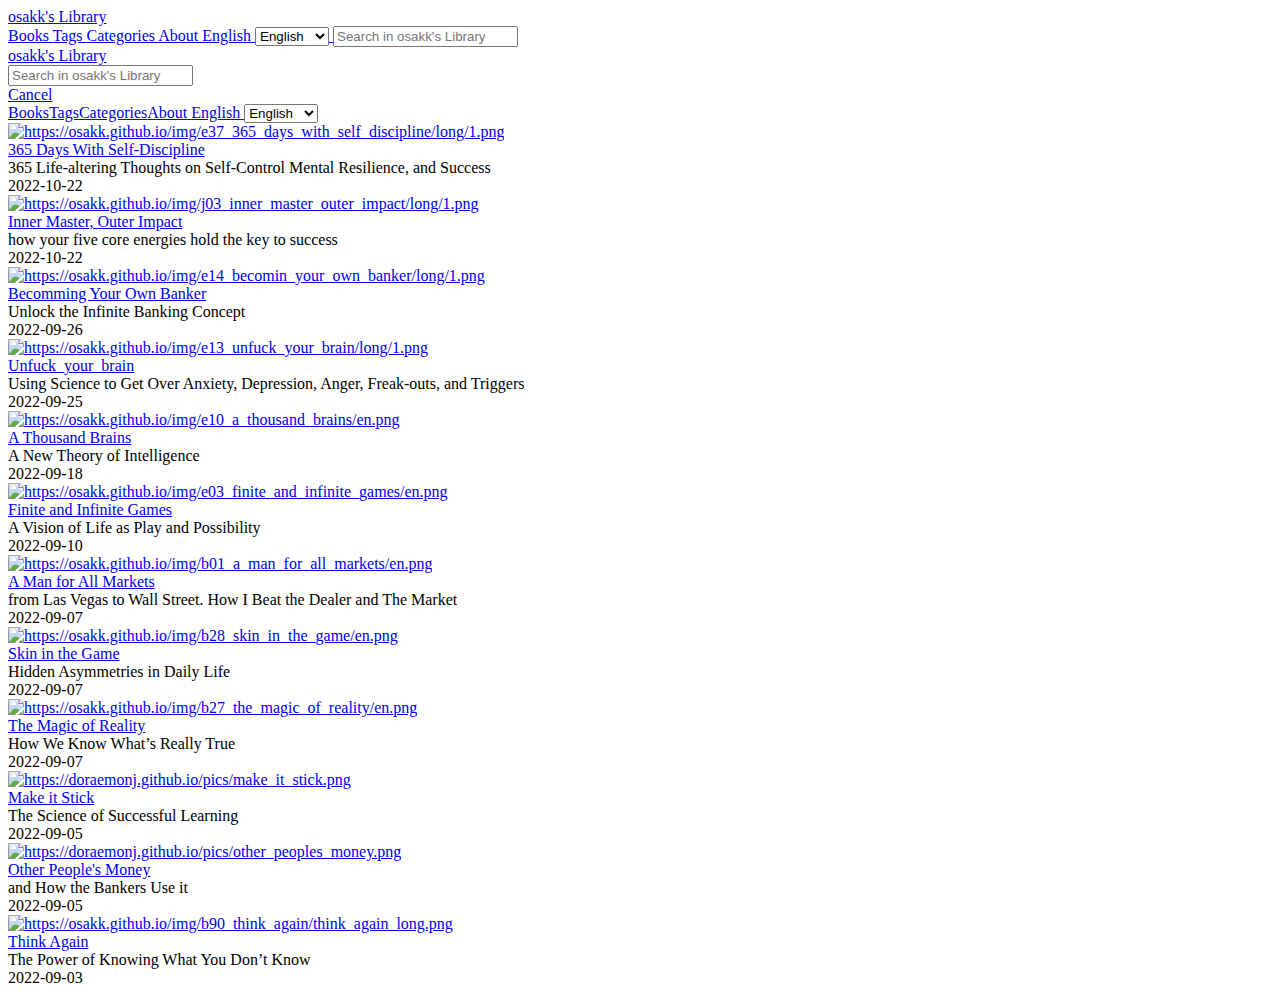
==== index.html @ ad3f65cf "Create index.html" ====
<!DOCTYPE html>
<html lang="en">
    <head>
	<meta name="generator" content="Hugo 0.88.1" />
        <meta charset="utf-8">
        <meta name="viewport" content="width=device-width, initial-scale=1">
        <meta name="robots" content="noodp" />
        <meta http-equiv="X-UA-Compatible" content="IE=edge, chrome=1">
        <title>osakk</title><meta name="Description" content="osakk"><meta property="og:title" content="osakk" />
<meta property="og:description" content="osakk" />
<meta property="og:type" content="website" />
<meta property="og:url" content="https://osakk.github.io/" /><meta property="og:image" content="https://osakk.github.io/logo.png"/><meta property="og:site_name" content="osakk" />

<meta name="twitter:card" content="summary_large_image"/>
<meta name="twitter:image" content="https://osakk.github.io/logo.png"/>

<meta name="twitter:title" content="osakk"/>
<meta name="twitter:description" content="osakk"/>
<meta name="application-name" content="osakk">
<meta name="apple-mobile-web-app-title" content="osakk"><meta name="theme-color" content="#ffffff"><meta name="msapplication-TileColor" content="#da532c"><link rel="shortcut icon" type="image/x-icon" href="/favicon.ico" />
        <link rel="icon" type="image/png" sizes="32x32" href="/favicon-32x32.png">
        <link rel="icon" type="image/png" sizes="16x16" href="/favicon-16x16.png"><link rel="apple-touch-icon" sizes="180x180" href="/apple-touch-icon.png"><link rel="mask-icon" href="/safari-pinned-tab.svg" color="#5bbad5"><link rel="manifest" href="/site.webmanifest"><link rel="canonical" href="https://osakk.github.io/" /><link rel="alternate" href="/index.xml" type="application/rss+xml" title="osakk">
    <link rel="feed" href="/index.xml" type="application/rss+xml" title="osakk"><link rel="stylesheet" href="/lib/normalize/normalize.min.css"><link rel="stylesheet" href="/css/style.min.css"><link rel="stylesheet" href="/lib/fontawesome-free/all.min.css"><link rel="stylesheet" href="/lib/animate/animate.min.css"><meta name="google-site-verification" content="G-4NMDR55XPK" /><script type="application/ld+json">
    {
        "@context": "http://schema.org",
        "@type": "WebSite",
        "url": "https:\/\/osakk.github.io\/","inLanguage": "en","author": {
                "@type": "Person",
                "name": "osakk"
            },"description": "osakk","name": "osakk"
    }
    </script></head>
    <body header-desktop="fixed" header-mobile="auto"><script type="text/javascript">(window.localStorage && localStorage.getItem('theme') ? localStorage.getItem('theme') === 'dark' : ('auto' === 'auto' ? window.matchMedia('(prefers-color-scheme: dark)').matches : 'auto' === 'dark')) && document.body.setAttribute('theme', 'dark');</script>

        <div id="mask"></div><div class="wrapper"><header class="desktop" id="header-desktop">
    <div class="header-wrapper">
        <div class="header-title">
            <a href="/" title="osakk">osakk&#39;s Library</a>
        </div>
        <div class="menu">
            <div class="menu-inner"><a class="menu-item" href="/posts/"> Books </a><a class="menu-item" href="/tags/"> Tags </a><a class="menu-item" href="/categories/"> Categories </a><a class="menu-item" href="/about/"> About </a><span class="menu-item delimiter"></span><a href="javascript:void(0);" class="menu-item language" title="Select Language">English<i class="fas fa-chevron-right fa-fw"></i>
                        <select class="language-select" id="language-select-desktop" onchange="location = this.value;"><option value="/" selected>English</option><option value="/ja/">日本語</option><option value="/de/">Deutsch</option><option value="/es/">Español</option><option value="/fr/">Français</option><option value="/ru/">Русский</option><option value="/zh-cn/">简体中文</option></select>
                    </a><span class="menu-item search" id="search-desktop">
                        <input type="text" placeholder="Search in osakk&#39;s Library" id="search-input-desktop">
                        <a href="javascript:void(0);" class="search-button search-toggle" id="search-toggle-desktop" title="Search">
                            <i class="fas fa-search fa-fw"></i>
                        </a>
                        <a href="javascript:void(0);" class="search-button search-clear" id="search-clear-desktop" title="Clear">
                            <i class="fas fa-times-circle fa-fw"></i>
                        </a>
                        <span class="search-button search-loading" id="search-loading-desktop">
                            <i class="fas fa-spinner fa-fw fa-spin"></i>
                        </span>
                    </span><a href="javascript:void(0);" class="menu-item theme-switch" title="Switch Theme">
                    <i class="fas fa-adjust fa-fw"></i>
                </a>
            </div>
        </div>
    </div>
</header><header class="mobile" id="header-mobile">
    <div class="header-container">
        <div class="header-wrapper">
            <div class="header-title">
                <a href="/" title="osakk">osakk&#39;s Library</a>
            </div>
            <div class="menu-toggle" id="menu-toggle-mobile">
                <span></span><span></span><span></span>
            </div>
        </div>
        <div class="menu" id="menu-mobile"><div class="search-wrapper">
                    <div class="search mobile" id="search-mobile">
                        <input type="text" placeholder="Search in osakk&#39;s Library" id="search-input-mobile">
                        <a href="javascript:void(0);" class="search-button search-toggle" id="search-toggle-mobile" title="Search">
                            <i class="fas fa-search fa-fw"></i>
                        </a>
                        <a href="javascript:void(0);" class="search-button search-clear" id="search-clear-mobile" title="Clear">
                            <i class="fas fa-times-circle fa-fw"></i>
                        </a>
                        <span class="search-button search-loading" id="search-loading-mobile">
                            <i class="fas fa-spinner fa-fw fa-spin"></i>
                        </span>
                    </div>
                    <a href="javascript:void(0);" class="search-cancel" id="search-cancel-mobile">
                        Cancel
                    </a>
                </div><a class="menu-item" href="/posts/" title="">Books</a><a class="menu-item" href="/tags/" title="">Tags</a><a class="menu-item" href="/categories/" title="">Categories</a><a class="menu-item" href="/about/" title="">About</a><a href="javascript:void(0);" class="menu-item theme-switch" title="Switch Theme">
                <i class="fas fa-adjust fa-fw"></i>
            </a><a href="javascript:void(0);" class="menu-item" title="Select Language">English<i class="fas fa-chevron-right fa-fw"></i>
                    <select class="language-select" onchange="location = this.value;"><option value="/" selected>English</option><option value="/ja/">日本語</option><option value="/de/">Deutsch</option><option value="/es/">Español</option><option value="/fr/">Français</option><option value="/ru/">Русский</option><option value="/zh-cn/">简体中文</option></select>
                </a></div>
    </div>
</header>
<div class="search-dropdown desktop">
    <div id="search-dropdown-desktop"></div>
</div>
<div class="search-dropdown mobile">
    <div id="search-dropdown-mobile"></div>
</div>
<main class="main">
                <div class="container"><div class="page home" posts><div class="home-profile"></div>
<article class="single summary" itemscope itemtype="http://schema.org/Article"><div class="featured-image-preview">
            <a href="/e37_365_days_with_self_discipline/"><img
        class="lazyload"
        src="/svg/loading.min.svg"
        data-src="https://osakk.github.io/img/e37_365_days_with_self_discipline/long/1.png"
        data-srcset="https://osakk.github.io/img/e37_365_days_with_self_discipline/long/1.png, https://osakk.github.io/img/e37_365_days_with_self_discipline/long/1.png 1.5x, https://osakk.github.io/img/e37_365_days_with_self_discipline/long/1.png 2x"
        data-sizes="auto"
        alt="https://osakk.github.io/img/e37_365_days_with_self_discipline/long/1.png"
        title="https://osakk.github.io/img/e37_365_days_with_self_discipline/long/1.png" /></a>
        </div><span class="single-title" itemprop="name headline">
        <a href="/e37_365_days_with_self_discipline/">365 Days With Self-Discipline</a>
    </span><div class="content">365  Life-altering Thoughts on Self-Control Mental Resilience, and Success</div>



    <div class="content"><span class="post-publish"><time datetime="2022-10-22">2022-10-22</time></span></div>


        
</article>
<article class="single summary" itemscope itemtype="http://schema.org/Article"><div class="featured-image-preview">
            <a href="/j03_inner_master_outer_impact_en/"><img
        class="lazyload"
        src="/svg/loading.min.svg"
        data-src="https://osakk.github.io/img/j03_inner_master_outer_impact/long/1.png"
        data-srcset="https://osakk.github.io/img/j03_inner_master_outer_impact/long/1.png, https://osakk.github.io/img/j03_inner_master_outer_impact/long/1.png 1.5x, https://osakk.github.io/img/j03_inner_master_outer_impact/long/1.png 2x"
        data-sizes="auto"
        alt="https://osakk.github.io/img/j03_inner_master_outer_impact/long/1.png"
        title="https://osakk.github.io/img/j03_inner_master_outer_impact/long/1.png" /></a>
        </div><span class="single-title" itemprop="name headline">
        <a href="/j03_inner_master_outer_impact_en/">Inner Master, Outer Impact</a>
    </span><div class="content">how your five core energies hold the key to success</div>



    <div class="content"><span class="post-publish"><time datetime="2022-10-22">2022-10-22</time></span></div>


        
</article>
<article class="single summary" itemscope itemtype="http://schema.org/Article"><div class="featured-image-preview">
            <a href="/e14_becoming_your_own_banker/"><img
        class="lazyload"
        src="/svg/loading.min.svg"
        data-src="https://osakk.github.io/img/e14_becomin_your_own_banker/long/1.png"
        data-srcset="https://osakk.github.io/img/e14_becomin_your_own_banker/long/1.png, https://osakk.github.io/img/e14_becomin_your_own_banker/long/1.png 1.5x, https://osakk.github.io/img/e14_becomin_your_own_banker/long/1.png 2x"
        data-sizes="auto"
        alt="https://osakk.github.io/img/e14_becomin_your_own_banker/long/1.png"
        title="https://osakk.github.io/img/e14_becomin_your_own_banker/long/1.png" /></a>
        </div><span class="single-title" itemprop="name headline">
        <a href="/e14_becoming_your_own_banker/">Becomming Your Own Banker</a>
    </span><div class="content">Unlock the Infinite Banking Concept</div>



    <div class="content"><span class="post-publish"><time datetime="2022-09-26">2022-09-26</time></span></div>


        
</article>
<article class="single summary" itemscope itemtype="http://schema.org/Article"><div class="featured-image-preview">
            <a href="/e13_unfuck_your_brain/"><img
        class="lazyload"
        src="/svg/loading.min.svg"
        data-src="https://osakk.github.io/img/e13_unfuck_your_brain/long/1.png"
        data-srcset="https://osakk.github.io/img/e13_unfuck_your_brain/long/1.png, https://osakk.github.io/img/e13_unfuck_your_brain/long/1.png 1.5x, https://osakk.github.io/img/e13_unfuck_your_brain/long/1.png 2x"
        data-sizes="auto"
        alt="https://osakk.github.io/img/e13_unfuck_your_brain/long/1.png"
        title="https://osakk.github.io/img/e13_unfuck_your_brain/long/1.png" /></a>
        </div><span class="single-title" itemprop="name headline">
        <a href="/e13_unfuck_your_brain/">Unfuck_your_brain</a>
    </span><div class="content">Using Science to Get Over Anxiety, Depression, Anger, Freak-outs, and Triggers</div>



    <div class="content"><span class="post-publish"><time datetime="2022-09-25">2022-09-25</time></span></div>


        
</article>
<article class="single summary" itemscope itemtype="http://schema.org/Article"><div class="featured-image-preview">
            <a href="/e10_a_thousand_brains/"><img
        class="lazyload"
        src="/svg/loading.min.svg"
        data-src="https://osakk.github.io/img/e10_a_thousand_brains/en.png"
        data-srcset="https://osakk.github.io/img/e10_a_thousand_brains/en.png, https://osakk.github.io/img/e10_a_thousand_brains/en.png 1.5x, https://osakk.github.io/img/e10_a_thousand_brains/en.png 2x"
        data-sizes="auto"
        alt="https://osakk.github.io/img/e10_a_thousand_brains/en.png"
        title="https://osakk.github.io/img/e10_a_thousand_brains/en.png" /></a>
        </div><span class="single-title" itemprop="name headline">
        <a href="/e10_a_thousand_brains/">A Thousand Brains</a>
    </span><div class="content">A New Theory of Intelligence</div>



    <div class="content"><span class="post-publish"><time datetime="2022-09-18">2022-09-18</time></span></div>


        
</article>
<article class="single summary" itemscope itemtype="http://schema.org/Article"><div class="featured-image-preview">
            <a href="/e03_finite_and_infinite_games/"><img
        class="lazyload"
        src="/svg/loading.min.svg"
        data-src="https://osakk.github.io/img/e03_finite_and_infinite_games/en.png"
        data-srcset="https://osakk.github.io/img/e03_finite_and_infinite_games/en.png, https://osakk.github.io/img/e03_finite_and_infinite_games/en.png 1.5x, https://osakk.github.io/img/e03_finite_and_infinite_games/en.png 2x"
        data-sizes="auto"
        alt="https://osakk.github.io/img/e03_finite_and_infinite_games/en.png"
        title="https://osakk.github.io/img/e03_finite_and_infinite_games/en.png" /></a>
        </div><span class="single-title" itemprop="name headline">
        <a href="/e03_finite_and_infinite_games/">Finite and Infinite Games</a>
    </span><div class="content">A Vision of Life as Play and Possibility</div>



    <div class="content"><span class="post-publish"><time datetime="2022-09-10">2022-09-10</time></span></div>


        
</article>
<article class="single summary" itemscope itemtype="http://schema.org/Article"><div class="featured-image-preview">
            <a href="/b01_a_man_for_all_markets/"><img
        class="lazyload"
        src="/svg/loading.min.svg"
        data-src="https://osakk.github.io/img/b01_a_man_for_all_markets/en.png"
        data-srcset="https://osakk.github.io/img/b01_a_man_for_all_markets/en.png, https://osakk.github.io/img/b01_a_man_for_all_markets/en.png 1.5x, https://osakk.github.io/img/b01_a_man_for_all_markets/en.png 2x"
        data-sizes="auto"
        alt="https://osakk.github.io/img/b01_a_man_for_all_markets/en.png"
        title="https://osakk.github.io/img/b01_a_man_for_all_markets/en.png" /></a>
        </div><span class="single-title" itemprop="name headline">
        <a href="/b01_a_man_for_all_markets/">A Man for All Markets</a>
    </span><div class="content">from Las Vegas to Wall Street. How I Beat the Dealer and The Market</div>



    <div class="content"><span class="post-publish"><time datetime="2022-09-07">2022-09-07</time></span></div>


        
</article>
<article class="single summary" itemscope itemtype="http://schema.org/Article"><div class="featured-image-preview">
            <a href="/b28_skin_in_the_game/"><img
        class="lazyload"
        src="/svg/loading.min.svg"
        data-src="https://osakk.github.io/img/b28_skin_in_the_game/en.png"
        data-srcset="https://osakk.github.io/img/b28_skin_in_the_game/en.png, https://osakk.github.io/img/b28_skin_in_the_game/en.png 1.5x, https://osakk.github.io/img/b28_skin_in_the_game/en.png 2x"
        data-sizes="auto"
        alt="https://osakk.github.io/img/b28_skin_in_the_game/en.png"
        title="https://osakk.github.io/img/b28_skin_in_the_game/en.png" /></a>
        </div><span class="single-title" itemprop="name headline">
        <a href="/b28_skin_in_the_game/">Skin in the Game</a>
    </span><div class="content">Hidden Asymmetries in Daily Life</div>



    <div class="content"><span class="post-publish"><time datetime="2022-09-07">2022-09-07</time></span></div>


        
</article>
<article class="single summary" itemscope itemtype="http://schema.org/Article"><div class="featured-image-preview">
            <a href="/b27_the_magic_of_reality/"><img
        class="lazyload"
        src="/svg/loading.min.svg"
        data-src="https://osakk.github.io/img/b27_the_magic_of_reality/en.png"
        data-srcset="https://osakk.github.io/img/b27_the_magic_of_reality/en.png, https://osakk.github.io/img/b27_the_magic_of_reality/en.png 1.5x, https://osakk.github.io/img/b27_the_magic_of_reality/en.png 2x"
        data-sizes="auto"
        alt="https://osakk.github.io/img/b27_the_magic_of_reality/en.png"
        title="https://osakk.github.io/img/b27_the_magic_of_reality/en.png" /></a>
        </div><span class="single-title" itemprop="name headline">
        <a href="/b27_the_magic_of_reality/">The Magic of Reality</a>
    </span><div class="content">How We Know What&rsquo;s Really True</div>



    <div class="content"><span class="post-publish"><time datetime="2022-09-07">2022-09-07</time></span></div>


        
</article>
<article class="single summary" itemscope itemtype="http://schema.org/Article"><div class="featured-image-preview">
            <a href="/b10_make_it_stick/"><img
        class="lazyload"
        src="/svg/loading.min.svg"
        data-src="https://doraemonj.github.io/pics/make_it_stick.png"
        data-srcset="https://doraemonj.github.io/pics/make_it_stick.png, https://doraemonj.github.io/pics/make_it_stick.png 1.5x, https://doraemonj.github.io/pics/make_it_stick.png 2x"
        data-sizes="auto"
        alt="https://doraemonj.github.io/pics/make_it_stick.png"
        title="https://doraemonj.github.io/pics/make_it_stick.png" /></a>
        </div><span class="single-title" itemprop="name headline">
        <a href="/b10_make_it_stick/">Make it Stick</a>
    </span><div class="content">The Science of Successful Learning</div>



    <div class="content"><span class="post-publish"><time datetime="2022-09-05">2022-09-05</time></span></div>


        
</article>
<article class="single summary" itemscope itemtype="http://schema.org/Article"><div class="featured-image-preview">
            <a href="/b45_other_peoples_money/"><img
        class="lazyload"
        src="/svg/loading.min.svg"
        data-src="https://doraemonj.github.io/pics/other_peoples_money.png"
        data-srcset="https://doraemonj.github.io/pics/other_peoples_money.png, https://doraemonj.github.io/pics/other_peoples_money.png 1.5x, https://doraemonj.github.io/pics/other_peoples_money.png 2x"
        data-sizes="auto"
        alt="https://doraemonj.github.io/pics/other_peoples_money.png"
        title="https://doraemonj.github.io/pics/other_peoples_money.png" /></a>
        </div><span class="single-title" itemprop="name headline">
        <a href="/b45_other_peoples_money/">Other People&#39;s Money</a>
    </span><div class="content">and How the Bankers Use it</div>



    <div class="content"><span class="post-publish"><time datetime="2022-09-05">2022-09-05</time></span></div>


        
</article>
<article class="single summary" itemscope itemtype="http://schema.org/Article"><div class="featured-image-preview">
            <a href="/b90_think_again/"><img
        class="lazyload"
        src="/svg/loading.min.svg"
        data-src="https://osakk.github.io/img/b90_think_again/think_again_long.png"
        data-srcset="https://osakk.github.io/img/b90_think_again/think_again_long.png, https://osakk.github.io/img/b90_think_again/think_again_long.png 1.5x, https://osakk.github.io/img/b90_think_again/think_again_long.png 2x"
        data-sizes="auto"
        alt="https://osakk.github.io/img/b90_think_again/think_again_long.png"
        title="https://osakk.github.io/img/b90_think_again/think_again_long.png" /></a>
        </div><span class="single-title" itemprop="name headline">
        <a href="/b90_think_again/">Think Again</a>
    </span><div class="content">The Power of Knowing What You Don&rsquo;t Know</div>



    <div class="content"><span class="post-publish"><time datetime="2022-09-03">2022-09-03</time></span></div>


        
</article>
</div></div>
            </main><footer class="footer">
        <div class="footer-container"><div class="links"><a href="https://t.me/osakk" title="Telegram" target="_blank" rel="noopener noreffer me"><i class="fab fa-telegram-plane fa-fw"></i></a>
<a href="https://www.youtube.com/channel/UCx2VXHTOXRRDA0NdMJvoGWQ" title="YouTube" target="_blank" rel="noopener noreffer me"><i class="fab fa-youtube fa-fw"></i></a>
<a href="https://osakk.com/personal-library" title="osakk" target="_blank" rel="noopener noreffer me"><i data-svg-src="/svg/icons/osakk_site_logo.min.svg"></i></a>
<a href="mailto:osakk-admin@osakk.com" title="Email" rel=" me"><i class="far fa-envelope fa-fw"></i></a>
</div></div>
    </footer></div>

        <div id="fixed-buttons"><a href="#" id="back-to-top" class="fixed-button" title="Back to Top">
                <i class="fas fa-arrow-up fa-fw"></i>
            </a><a href="#" id="view-comments" class="fixed-button" title="View Comments">
                <i class="fas fa-comment fa-fw"></i>
            </a>
        </div><link rel="stylesheet" href="/lib/katex/katex.min.css"><link rel="stylesheet" href="/lib/katex/copy-tex.min.css"><script type="text/javascript" src="/lib/smooth-scroll/smooth-scroll.min.js"></script><script type="text/javascript" src="/lib/autocomplete/autocomplete.min.js"></script><script type="text/javascript" src="/lib/algoliasearch/algoliasearch-lite.umd.min.js"></script><script type="text/javascript" src="/lib/lazysizes/lazysizes.min.js"></script><script type="text/javascript" src="/lib/clipboard/clipboard.min.js"></script><script type="text/javascript" src="/lib/sharer/sharer.min.js"></script><script type="text/javascript" src="/lib/katex/katex.min.js"></script><script type="text/javascript" src="/lib/katex/auto-render.min.js"></script><script type="text/javascript" src="/lib/katex/copy-tex.min.js"></script><script type="text/javascript" src="/lib/katex/mhchem.min.js"></script><script type="text/javascript">window.config={"code":{"copyTitle":"Copy to clipboard","maxShownLines":50},"math":{"delimiters":[{"display":true,"left":"$$","right":"$$"},{"display":true,"left":"\\[","right":"\\]"},{"display":false,"left":"$","right":"$"},{"display":false,"left":"\\(","right":"\\)"}],"strict":false},"search":{"algoliaAppID":"1OI2240Y7B","algoliaIndex":"osakk_index","algoliaSearchKey":"8b32a1d85c2332f2796eb6eabe08dd28","highlightTag":"em","maxResultLength":10,"noResultsFound":"No results found","snippetLength":50,"type":"algolia"}};</script><script type="text/javascript" src="/js/theme.min.js"></script></body>
</html>
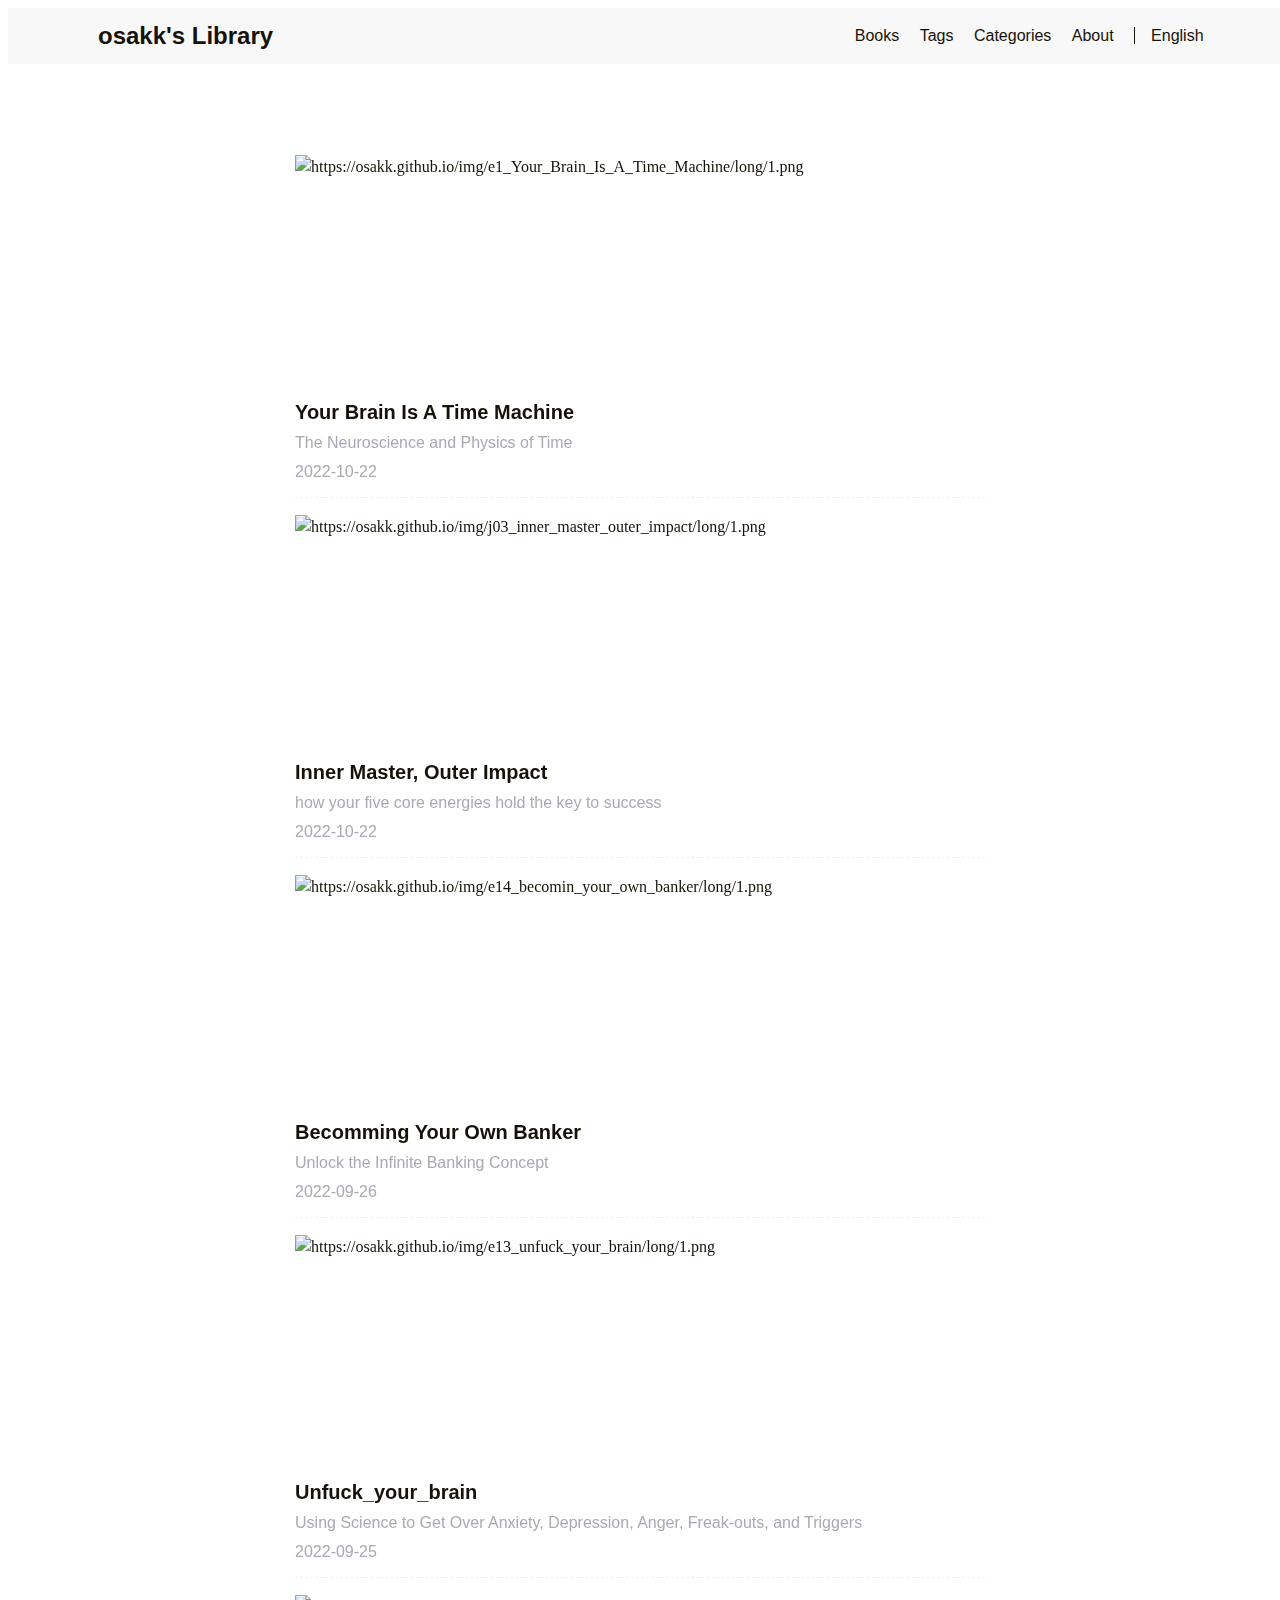
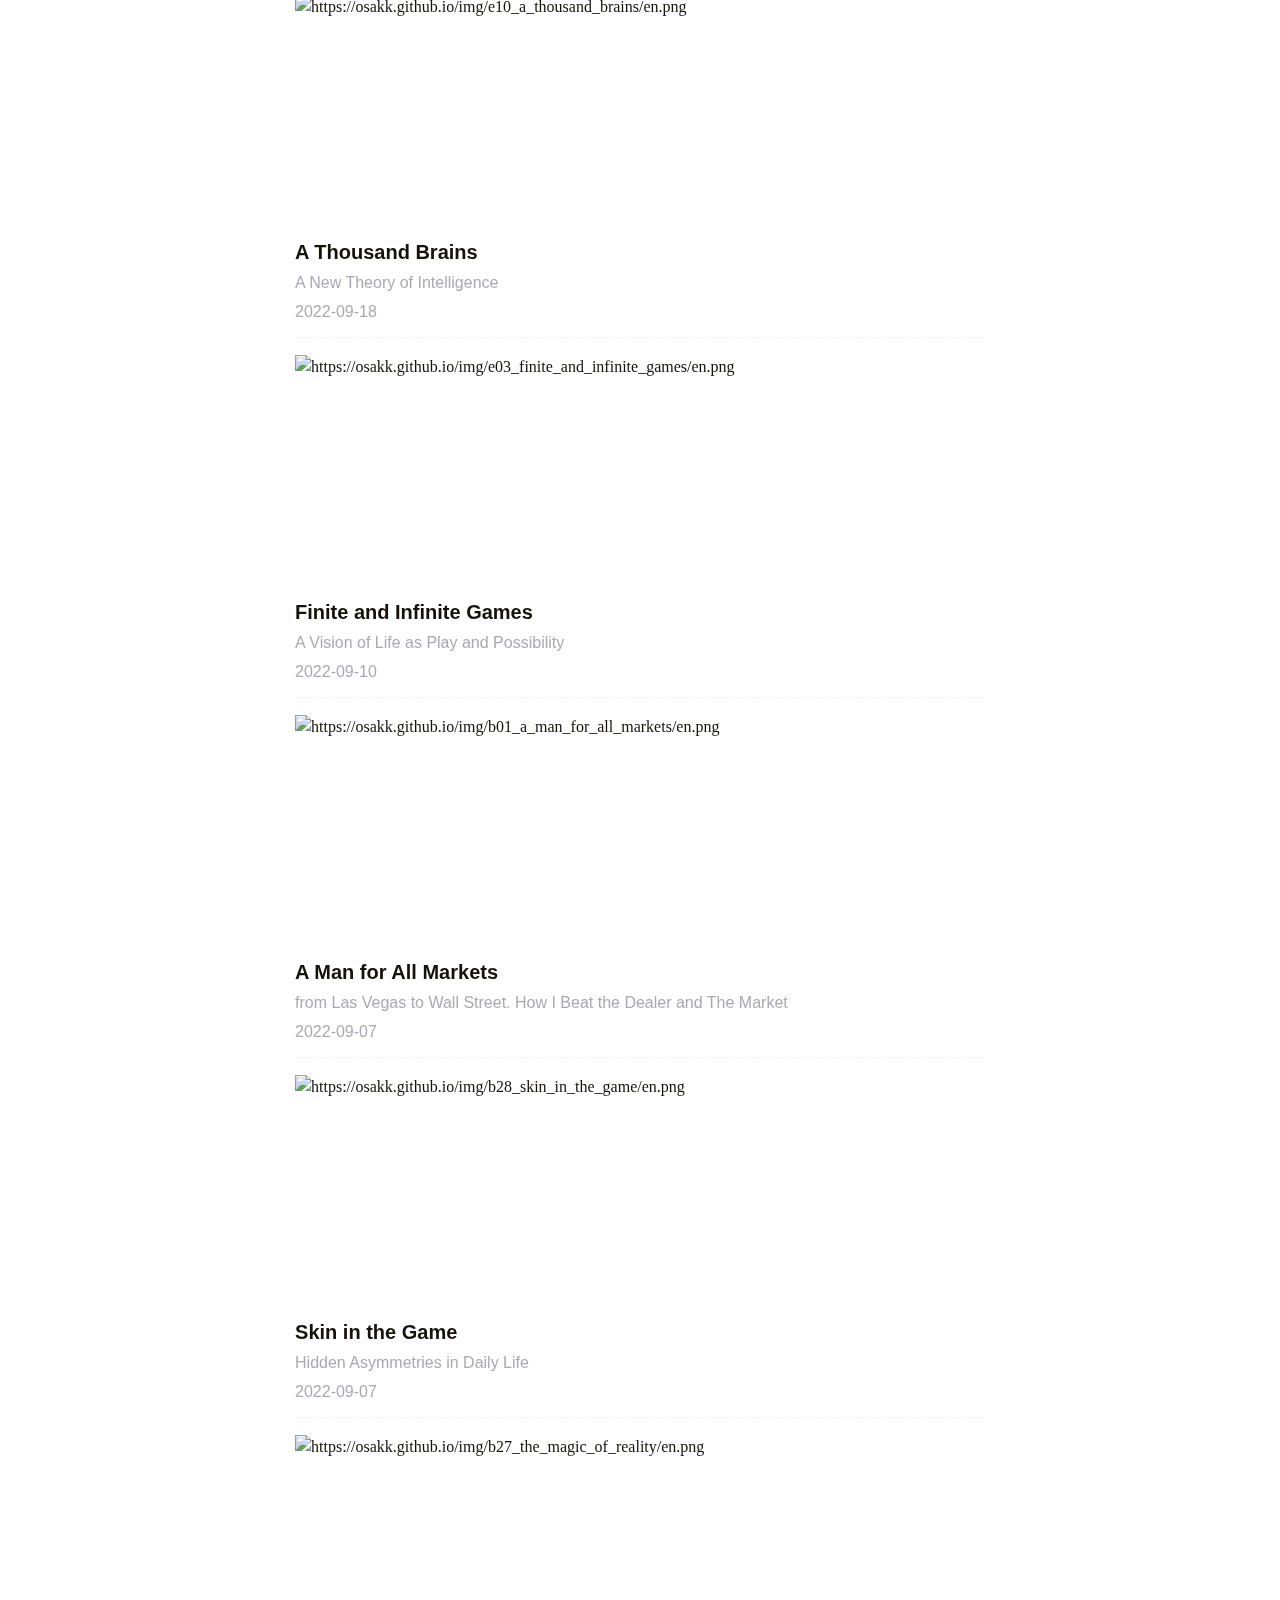
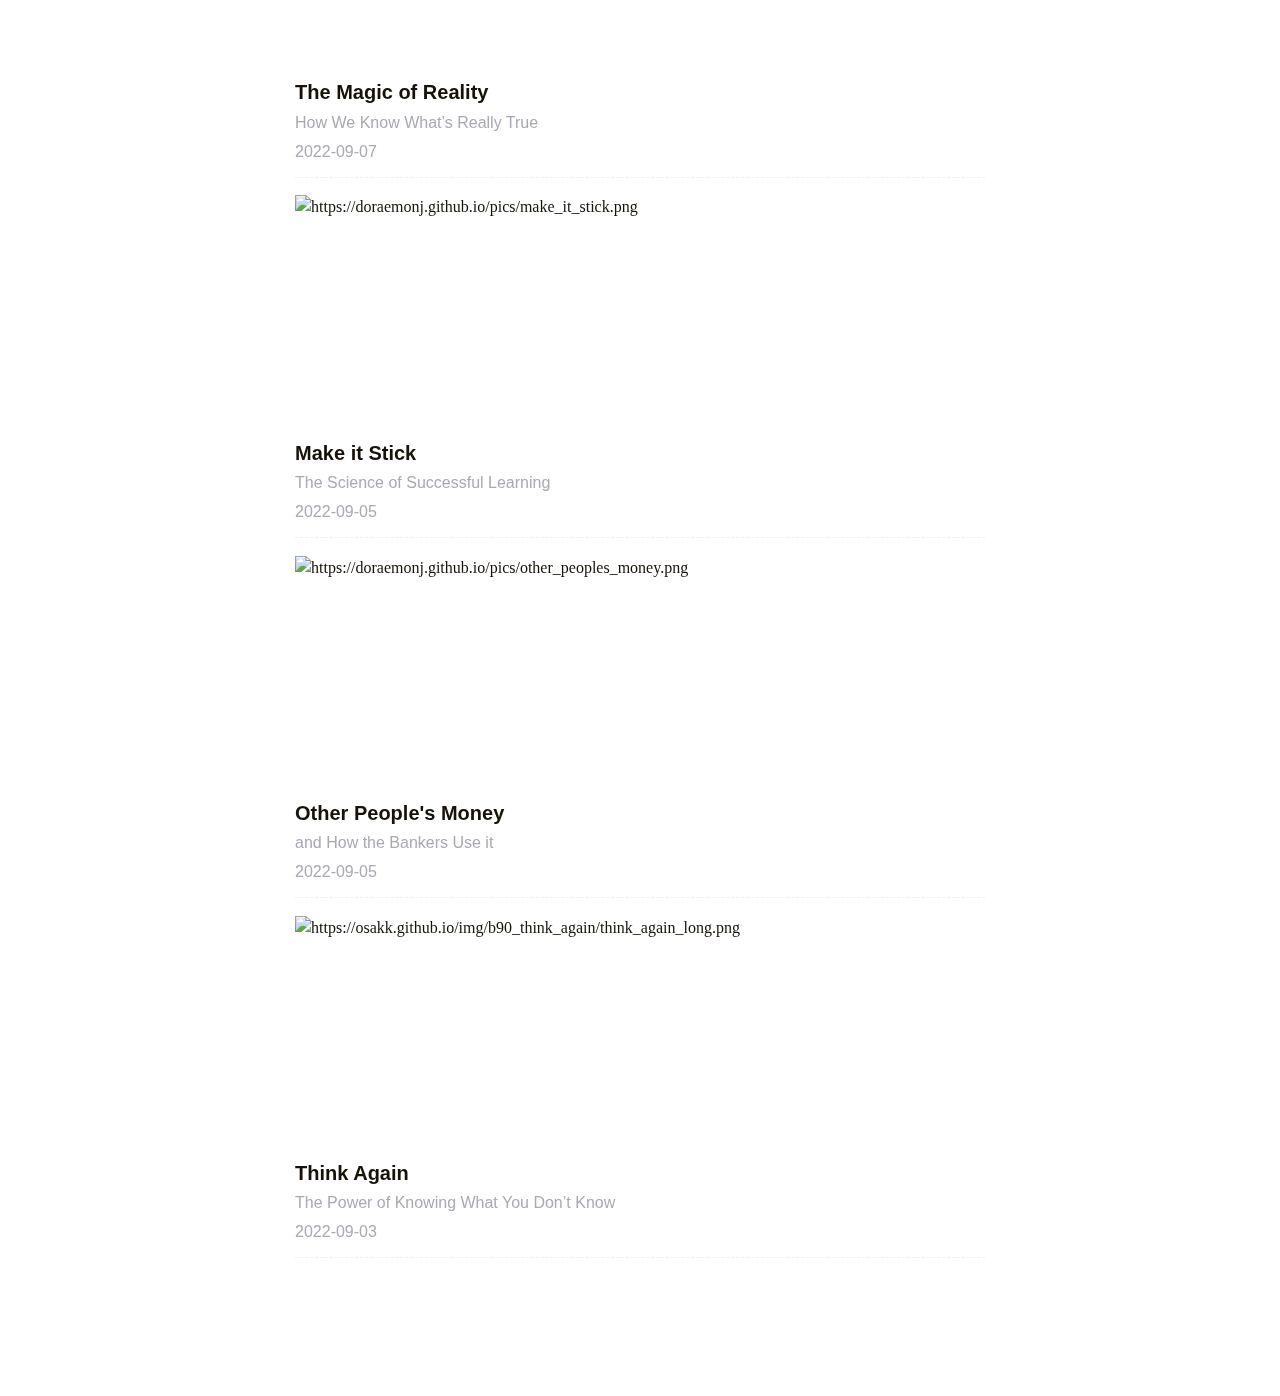
==== commit e28724ee: "Update index.html" ====
--- a/index.html
+++ b/index.html
@@ -99,17 +99,17 @@
 <main class="main">
                 <div class="container"><div class="page home" posts><div class="home-profile"></div>
 <article class="single summary" itemscope itemtype="http://schema.org/Article"><div class="featured-image-preview">
-            <a href="/e37_365_days_with_self_discipline/"><img
-        class="lazyload"
-        src="/svg/loading.min.svg"
-        data-src="https://osakk.github.io/img/e37_365_days_with_self_discipline/long/1.png"
-        data-srcset="https://osakk.github.io/img/e37_365_days_with_self_discipline/long/1.png, https://osakk.github.io/img/e37_365_days_with_self_discipline/long/1.png 1.5x, https://osakk.github.io/img/e37_365_days_with_self_discipline/long/1.png 2x"
-        data-sizes="auto"
-        alt="https://osakk.github.io/img/e37_365_days_with_self_discipline/long/1.png"
-        title="https://osakk.github.io/img/e37_365_days_with_self_discipline/long/1.png" /></a>
-        </div><span class="single-title" itemprop="name headline">
-        <a href="/e37_365_days_with_self_discipline/">365 Days With Self-Discipline</a>
-    </span><div class="content">365  Life-altering Thoughts on Self-Control Mental Resilience, and Success</div>
+            <a href="/e1_Your_Brain_Is_A_Time_Machine/"><img
+        class="lazyload"
+        src="/svg/loading.min.svg"
+        data-src="https://osakk.github.io/img/e1_Your_Brain_Is_A_Time_Machine/long/1.png"
+        data-srcset="https://osakk.github.io/img/e1_Your_Brain_Is_A_Time_Machine/long/1.png, https://osakk.github.io/img/e1_Your_Brain_Is_A_Time_Machine/long/1.png 1.5x, https://osakk.github.io/img/e1_Your_Brain_Is_A_Time_Machine/long/1.png 2x"
+        data-sizes="auto"
+        alt="https://osakk.github.io/img/e1_Your_Brain_Is_A_Time_Machine/long/1.png"
+        title="https://osakk.github.io/img/e1_Your_Brain_Is_A_Time_Machine/long/1.png" /></a>
+        </div><span class="single-title" itemprop="name headline">
+        <a href="/e1_Your_Brain_Is_A_Time_Machine/">Your Brain Is A Time Machine</a>
+    </span><div class="content">The Neuroscience and Physics of Time</div>
 
 
 
--- a/css/style.min.css
+++ b/css/style.min.css
@@ -0,0 +1,3 @@
+html{font-family:Noto Serif SC,Lora,Helvetica,system-ui,-apple-system,BlinkMacSystemFont,PingFang SC,Microsoft YaHei UI,Segoe UI,Roboto,Oxygen,Ubuntu,Cantarell,Fira Sans,Droid Sans,Helvetica Neue,Arial,sans-serif;font-weight:400;font-display:swap;font-size:16px;line-height:1.5rem;width:100%}::-webkit-scrollbar{width:.5rem;height:.5rem}::-webkit-scrollbar-thumb{background-color:#87878d}::-webkit-scrollbar-thumb:hover{background-color:#a9a9b3}::selection{background-color:rgba(53,166,247,0.25)}[theme=dark] ::selection{background-color:rgba(50,112,194,0.4)}body{background-color:#fff;color:#161209;word-wrap:break-word;overflow-wrap:break-word;scrollbar-color:auto}body[theme=dark]{color:#a9a9b3;background-color:#292a2d}img[data-sizes="auto"]{display:block;width:100%}input::-ms-clear{display:none}a,a::before,a::after{text-decoration:none;color:#161209}[theme=dark] a,[theme=dark] a::before,[theme=dark] a::after{color:#a9a9b3}a:active,a:hover{color:#2d96bd}[theme=dark] a:active,[theme=dark] a:hover{color:#fff}#mask{background-repeat:no-repeat;background-position:center;position:fixed;top:0;left:0;width:100%;height:100%;z-index:-1;background-color:rgba(0,0,0,0)}.blur #mask{z-index:100;background-color:rgba(0,0,0,0.25)}svg.icon{display:inline-block;width:1.25em;height:1em;text-align:center}svg.icon path{fill:currentColor}img.emoji{height:1em;width:1em;margin:0 .05em 0 .1em;vertical-align:-.1em}.details .details-summary:hover{cursor:pointer}.details i.details-icon{color:#a9a9b3;-webkit-transition:transform 0.2s ease;-moz-transition:transform 0.2s ease;-o-transition:transform 0.2s ease;transition:transform 0.2s ease}[theme=dark] .details i.details-icon{color:#5d5d5f}.details .details-content{max-height:0;overflow-y:hidden;-webkit-transition:max-height 0.8s cubic-bezier(0, 1, 0, 1) -0.1s;-moz-transition:max-height 0.8s cubic-bezier(0, 1, 0, 1) -0.1s;-o-transition:max-height 0.8s cubic-bezier(0, 1, 0, 1) -0.1s;transition:max-height 0.8s cubic-bezier(0, 1, 0, 1) -0.1s}.details.open i.details-icon{-webkit-transform:rotate(90deg);-moz-transform:rotate(90deg);-ms-transform:rotate(90deg);-o-transform:rotate(90deg);transform:rotate(90deg)}.details.open .details-content{max-height:12000px;-webkit-transition:max-height 0.8s cubic-bezier(0.5, 0, 1, 0) 0s;-moz-transition:max-height 0.8s cubic-bezier(0.5, 0, 1, 0) 0s;-o-transition:max-height 0.8s cubic-bezier(0.5, 0, 1, 0) 0s;transition:max-height 0.8s cubic-bezier(0.5, 0, 1, 0) 0s}#fixed-buttons{display:none}.fixed-button{display:none;z-index:100;position:fixed;right:1.5rem;font-size:1rem;line-height:1.3rem;padding:.6rem .6rem;color:#a9a9b3;background:#f8f8f8;-webkit-border-radius:2rem;-moz-border-radius:2rem;border-radius:2rem;-webkit-transition:color 0.4s ease;-moz-transition:color 0.4s ease;-o-transition:color 0.4s ease;transition:color 0.4s ease}.blur .fixed-button{-webkit-filter:blur(1.5px);-moz-filter:blur(1.5px);-ms-filter:blur(1.5px);filter:blur(1.5px)}.fixed-button:hover,.fixed-button:active{color:#161209;cursor:pointer}.fixed-button:active,.fixed-button:focus,.fixed-button:hover{outline:none}[theme=dark] .fixed-button{color:#5d5d5f;background:#252627}[theme=dark] .fixed-button:hover,[theme=dark] .fixed-button:active{color:#a9a9b3}#back-to-top{display:block;bottom:1.5rem}#view-comments{bottom:4.5rem}.cc-window.cc-banner .cc-btn{color:#161209}.cc-window.cc-banner .cc-btn:hover,.cc-window.cc-banner .cc-btn:focus{background-color:#ccc}[theme=dark] .cc-window.cc-banner .cc-btn{color:#161209}[theme=dark] .cc-window.cc-banner .cc-btn:hover,[theme=dark] .cc-window.cc-banner .cc-btn:focus{background-color:#fff}img{-o-object-fit:contain;object-fit:contain;font-family:"object-fit: contain;"}.wrapper{display:flex;flex-direction:column;min-height:100vh;width:100%}.wrapper main{flex:1 0 auto}.wrapper main .container{padding:0 1rem}.page{position:relative;max-width:800px;width:65%;margin:.1rem auto}[header-desktop] .page{padding-top:3.5rem}[header-desktop=normal] .page{padding-top:0}.blur .page{-webkit-filter:blur(1.5px);-moz-filter:blur(1.5px);-ms-filter:blur(1.5px);filter:blur(1.5px)}.toc .toc-title{font-size:1.2rem;font-weight:bold;text-transform:uppercase}.toc .toc-content{font-size:1rem}.toc .toc-content ul{text-indent:-0.85rem;padding-left:.8rem;list-style:none}.toc .toc-content ul a:first-child::before{content:"|";font-weight:bolder;margin-right:.5rem;color:#2d96bd}[theme=dark] .toc .toc-content ul a:first-child::before{color:#55bde2}.toc .toc-content ul ul{padding-left:1.5rem}.toc ruby{background:#f5f5f5}.toc ruby rt{color:#a9a9b3}[theme=dark] .toc ruby{background:#272C34}[theme=dark] .toc ruby rt{color:#5d5d5f}#toc-auto{opacity:0.85;display:block;position:absolute;width:12000px;max-width:0;padding:0 2rem;border-left:4px solid #f0f0f0;word-wrap:break-word;overflow-wrap:break-word;box-sizing:border-box;top:12rem;left:0;visibility:hidden}[header-desktop=normal] #toc-auto{top:5rem}.blur #toc-auto{-webkit-filter:blur(1.5px);-moz-filter:blur(1.5px);-ms-filter:blur(1.5px);filter:blur(1.5px)}[theme=dark] #toc-auto{border-left-color:#363636}#toc-auto .toc-title{margin:.8rem 0}#toc-auto .toc-content.always-active ul{display:block}#toc-auto .toc-content>nav>ul{margin:.625rem 0}#toc-auto .toc-content ul ul{display:none}#toc-auto .toc-content ul .has-active>ul{display:block}#toc-auto .toc-content a.active{font-weight:bold;color:#2d96bd}[theme=dark] #toc-auto .toc-content a.active{color:#55bde2}#toc-auto .toc-content a.active::before{color:#ef3982}[theme=dark] #toc-auto .toc-content a.active::before{color:#bdebfc}#toc-static{display:none;margin:.8rem 0}#toc-static[kept=true]{display:block}#toc-static .toc-title{display:flex;justify-content:space-between;line-height:2em;padding:0 .75rem;background:#e6e6e6}[theme=dark] #toc-static .toc-title{background:#1a1d23}#toc-static .toc-content{background-color:#f5f5f5}#toc-static .toc-content>nav>ul{margin:0;padding:.4rem 1rem .4rem 1.8rem}[theme=dark] #toc-static .toc-content{background-color:#272C34}#toc-static.open .toc-title{background:#ededed}[theme=dark] #toc-static.open .toc-title{background:#20252b}.single .single-title{margin:1rem 0 .5rem;font-size:1.6rem;font-weight:bold;line-height:140%}.single .single-subtitle{margin:.4rem 0;font-size:1.2rem;font-weight:normal;font-style:italic;line-height:100%}.single .post-meta{font-size:.875rem;color:#a9a9b3}.single .post-meta span{display:inline-block}[theme=dark] .single .post-meta{color:#5d5d5f}.single .post-meta a,.single .post-meta a::before,.single .post-meta a::after{text-decoration:none;color:#2d96bd}[theme=dark] .single .post-meta a,[theme=dark] .single .post-meta a::before,[theme=dark] .single .post-meta a::after{color:#a9a9b3}.single .post-meta a:active,.single .post-meta a:hover{color:#ef3982}[theme=dark] .single .post-meta a:active,[theme=dark] .single .post-meta a:hover{color:#fff}.single .post-meta .author{font-size:1.05rem}.single .featured-image{margin:.5rem 0 1rem 0}.single .featured-image img{display:block;max-width:100%;height:auto;margin:0 auto;overflow:hidden}.single .featured-image img.lazyloaded{width:100%}.single .content>h2{font-size:1.5rem}.single .content>h2 code{font-size:1.25rem}.single .content>h3{font-size:1.375rem}.single .content>h3 code{font-size:1.125rem}.single .content>h4{font-size:1.25rem}.single .content>h4 code{font-size:1rem}.single .content>h5{font-size:1.125rem}.single .content>h6{font-size:1rem}.single .content h2,.single .content h3,.single .content h4,.single .content h5,.single .content h6{font-weight:bold;margin:1.2rem 0}[theme=dark] .single .content h2,[theme=dark] .single .content h3,[theme=dark] .single .content h4,[theme=dark] .single .content h5,[theme=dark] .single .content h6{font-weight:bolder}.single .content>h2>.header-mark::before,.single .content>h3>.header-mark::before,.single .content>h4>.header-mark::before,.single .content>h5>.header-mark::before,.single .content>h6>.header-mark::before{content:"|";margin-right:.3125rem;color:#2d96bd}[theme=dark] .single .content>h2>.header-mark::before,[theme=dark] .single .content>h3>.header-mark::before,[theme=dark] .single .content>h4>.header-mark::before,[theme=dark] .single .content>h5>.header-mark::before,[theme=dark] .single .content>h6>.header-mark::before{color:#55bde2}.single .content>h2>.header-mark::before{content:""}.single .content p{margin:.5rem 0;padding:.61rem}.single .content b,.single .content strong{font-weight:bold}[theme=dark] .single .content b,[theme=dark] .single .content strong{color:#ddd}.single .content a,.single .content a::before,.single .content a::after{text-decoration:none;color:#2d96bd}[theme=dark] .single .content a,[theme=dark] .single .content a::before,[theme=dark] .single .content a::after{color:#55bde2}.single .content a:active,.single .content a:hover{color:#ef3982}[theme=dark] .single .content a:active,[theme=dark] .single .content a:hover{color:#bdebfc}.single .content a{word-wrap:break-word;overflow-wrap:break-word}[theme=dark] .single .content a b,[theme=dark] .single .content a strong{color:#55bde2}.single .content [theme=dark] a:hover b,.single .content [theme=dark] a:hover strong{color:#bdebfc}.single .content ul,.single .content ol{margin:.5rem 0;padding-left:2.5rem}.single .content ul{list-style-type:disc}.single .content ruby{background:#f5f5f5}.single .content ruby rt{color:#a9a9b3}[theme=dark] .single .content ruby{background:#272C34}[theme=dark] .single .content ruby rt{color:#5d5d5f}.single .content .table-wrapper{overflow-x:auto}.single .content .table-wrapper::-webkit-scrollbar{background-color:#fff}[theme=dark] .single .content .table-wrapper::-webkit-scrollbar{background-color:#272c34}.single .content .table-wrapper>table{width:100%;max-width:100%;margin:.625rem 0;border-spacing:0;background:#fff;border-collapse:collapse}[theme=dark] .single .content .table-wrapper>table{background:#272c34}.single .content .table-wrapper>table thead{background:#ededed}[theme=dark] .single .content .table-wrapper>table thead{background-color:#20252b}.single .content .table-wrapper>table th,.single .content .table-wrapper>table td{padding:.3rem 1rem;border:1px solid #e8e8e8}[theme=dark] .single .content .table-wrapper>table th,[theme=dark] .single .content .table-wrapper>table td{border-color:#1c2025}.single .content img{max-width:100%;min-height:1em}.single .content figure{margin:.5rem;text-align:center}.single .content figure .image-caption:not(:empty){min-width:20%;max-width:80%;display:inline-block;padding:.5rem;margin:0 auto;font-size:.875rem;color:#969696}.single .content figure img{display:block;height:auto;margin:0 auto;overflow:hidden}.single .content .lazyloading{-o-object-fit:none;object-fit:none;font-family:"object-fit: none;"}.single .content blockquote{display:block;border-left:0.5rem solid #6bd6fd;background-color:rgba(107,214,253,0.2);padding:.25rem .75rem;margin:1rem 0}[theme=dark] .single .content blockquote{border-left-color:#59c5ec;background-color:rgba(89,197,236,0.2)}.single .content .footnotes{color:#a9a9b3}[theme=dark] .single .content .footnotes{color:#5d5d5f}.single .content .footnotes p{margin:.25rem 0}.single .content code{display:inline-block;max-width:100%;padding:0 .4rem;word-wrap:break-word;overflow-wrap:break-word;-webkit-line-break:anywhere;-ms-line-break:anywhere;line-break:anywhere;font-size:.875rem;font-family:Source Code Pro,Menlo,Consolas,Monaco,monospace,Noto Serif SC,Lora,Helvetica,system-ui,-apple-system,BlinkMacSystemFont,PingFang SC,Microsoft YaHei UI,Segoe UI,Roboto,Oxygen,Ubuntu,Cantarell,Fira Sans,Droid Sans,Helvetica Neue,Arial,sans-serif;color:#E74C3C}[theme=dark] .single .content code{color:#E5BF78}.single .content pre{margin:0;padding:.25rem 0 .25rem .5rem;-moz-tab-size:4;-o-tab-size:4;tab-size:4}.single .content pre code{padding:0}.single .content pre img{min-height:1em;max-height:1.2em;vertical-align:text-bottom}.single .content code,.single .content pre,.single .content .highlight table,.single .content .highlight tr,.single .content .highlight td{background:#f5f5f5}[theme=dark] .single .content code,[theme=dark] .single .content pre,[theme=dark] .single .content .highlight table,[theme=dark] .single .content .highlight tr,[theme=dark] .single .content .highlight td{background:#272C34}.single .content .highlight,.single .content .gist{font-family:Source Code Pro,Menlo,Consolas,Monaco,monospace,Noto Serif SC,Lora,Helvetica,system-ui,-apple-system,BlinkMacSystemFont,PingFang SC,Microsoft YaHei UI,Segoe UI,Roboto,Oxygen,Ubuntu,Cantarell,Fira Sans,Droid Sans,Helvetica Neue,Arial,sans-serif;font-size:.875rem}.single .content .highlight .table-wrapper>table,.single .content .highlight .table-wrapper>table thead,.single .content .highlight .table-wrapper>table tr,.single .content .highlight .table-wrapper>table td,.single .content .gist .table-wrapper>table,.single .content .gist .table-wrapper>table thead,.single .content .gist .table-wrapper>table tr,.single .content .gist .table-wrapper>table td{margin:0;padding:0;border:none !important;white-space:nowrap}.single .content .highlight{line-height:1.4em;margin:.5rem 0}.single .content .highlight>.chroma{position:relative}.single .content .highlight>.chroma .code-header{display:flex;justify-content:space-between;align-items:center;box-sizing:border-box;width:100%;font-family:Noto Serif SC,Lora,Helvetica,system-ui,-apple-system,BlinkMacSystemFont,PingFang SC,Microsoft YaHei UI,Segoe UI,Roboto,Oxygen,Ubuntu,Cantarell,Fira Sans,Droid Sans,Helvetica Neue,Arial,sans-serif;font-weight:bold;color:#9c9c9c;background:#e1e1e1}[theme=dark] .single .content .highlight>.chroma .code-header{color:#b1b0b0;background:#1a1d23}.single .content .highlight>.chroma .code-header:hover{cursor:pointer}.single .content .highlight>.chroma .code-header .code-title{width:100%;padding:.4rem}.single .content .highlight>.chroma .code-header .code-title::after{padding-left:.2rem;content:'Code'}.single .content .highlight>.chroma .code-header.language-bash .code-title::after{content:"Bash"}.single .content .highlight>.chroma .code-header.language-c .code-title::after{content:"C"}.single .content .highlight>.chroma .code-header.language-cs .code-title::after{content:"C#"}.single .content .highlight>.chroma .code-header.language-cpp .code-title::after{content:"C++"}.single .content .highlight>.chroma .code-header.language-clojure .code-title::after{content:"Clojure"}.single .content .highlight>.chroma .code-header.language-coffeescript .code-title::after{content:"CoffeeScript"}.single .content .highlight>.chroma .code-header.language-css .code-title::after{content:"CSS"}.single .content .highlight>.chroma .code-header.language-dart .code-title::after{content:"Dart"}.single .content .highlight>.chroma .code-header.language-diff .code-title::after{content:"Diff"}.single .content .highlight>.chroma .code-header.language-erlang .code-title::after{content:"Erlang"}.single .content .highlight>.chroma .code-header.language-go .code-title::after{content:"Go"}.single .content .highlight>.chroma .code-header.language-go-html-template .code-title::after{content:"Go HTML Template"}.single .content .highlight>.chroma .code-header.language-groovy .code-title::after{content:"Groovy"}.single .content .highlight>.chroma .code-header.language-haskell .code-title::after{content:"Haskell"}.single .content .highlight>.chroma .code-header.language-html .code-title::after{content:"HTML"}.single .content .highlight>.chroma .code-header.language-http .code-title::after{content:"HTTP"}.single .content .highlight>.chroma .code-header.language-xml .code-title::after{content:"XML"}.single .content .highlight>.chroma .code-header.language-java .code-title::after{content:"Java"}.single .content .highlight>.chroma .code-header.language-js .code-title::after{content:"JavaScript"}.single .content .highlight>.chroma .code-header.language-javascript .code-title::after{content:"JavaScript"}.single .content .highlight>.chroma .code-header.language-json .code-title::after{content:"JSON"}.single .content .highlight>.chroma .code-header.language-kotlin .code-title::after{content:"Kotlin"}.single .content .highlight>.chroma .code-header.language-latex .code-title::after{content:"LaTeX"}.single .content .highlight>.chroma .code-header.language-less .code-title::after{content:"Less"}.single .content .highlight>.chroma .code-header.language-lisp .code-title::after{content:"Lisp"}.single .content .highlight>.chroma .code-header.language-lua .code-title::after{content:"Lua"}.single .content .highlight>.chroma .code-header.language-makefile .code-title::after{content:"Makefile"}.single .content .highlight>.chroma .code-header.language-markdown .code-title::after{content:"Markdown"}.single .content .highlight>.chroma .code-header.language-matlab .code-title::after{content:"Matlab"}.single .content .highlight>.chroma .code-header.language-objectivec .code-title::after{content:"Objective-C"}.single .content .highlight>.chroma .code-header.language-php .code-title::after{content:"PHP"}.single .content .highlight>.chroma .code-header.language-perl .code-title::after{content:"Perl"}.single .content .highlight>.chroma .code-header.language-python .code-title::after{content:"Python"}.single .content .highlight>.chroma .code-header.language-r .code-title::after{content:"R"}.single .content .highlight>.chroma .code-header.language-ruby .code-title::after{content:"Ruby"}.single .content .highlight>.chroma .code-header.language-rust .code-title::after{content:"Rust"}.single .content .highlight>.chroma .code-header.language-scala .code-title::after{content:"Scala"}.single .content .highlight>.chroma .code-header.language-scss .code-title::after{content:"Scss"}.single .content .highlight>.chroma .code-header.language-shell .code-title::after{content:"Shell"}.single .content .highlight>.chroma .code-header.language-sql .code-title::after{content:"SQL"}.single .content .highlight>.chroma .code-header.language-swift .code-title::after{content:"Swift"}.single .content .highlight>.chroma .code-header.language-tex .code-title::after{content:"TeX"}.single .content .highlight>.chroma .code-header.language-toml .code-title::after{content:"TOML"}.single .content .highlight>.chroma .code-header.language-ts .code-title::after{content:"TypeScript"}.single .content .highlight>.chroma .code-header.language-typescript .code-title::after{content:"TypeScript"}.single .content .highlight>.chroma .code-header.language-vue .code-title::after{content:"Vue"}.single .content .highlight>.chroma .code-header.language-yml .code-title::after{content:"YAML"}.single .content .highlight>.chroma .code-header.language-yaml .code-title::after{content:"YAML"}.single .content .highlight>.chroma .lntd:first-child{min-width:1.6rem;text-align:right}.single .content .highlight>.chroma .lntd:last-child{width:100%}.single .content .highlight>.chroma .lntd:last-child pre{min-width:-webkit-max-content;min-width:-moz-max-content;min-width:intrinsic;min-width:max-content}.single .content .highlight>.chroma .ln{padding-right:.75rem}.single .content .highlight>.chroma .hl{display:block;background-color:#dcdcdc}[theme=dark] .single .content .highlight>.chroma .hl{background-color:#1c2025}.single .content .highlight>.chroma .ln,.single .content .highlight>.chroma .lnt{color:#a9a9b3}[theme=dark] .single .content .highlight>.chroma .ln,[theme=dark] .single .content .highlight>.chroma .lnt{color:#5d5d5f}.single .content .highlight>.chroma .arrow{padding:0 .2rem;-webkit-transition:transform 0.2s ease;-moz-transition:transform 0.2s ease;-o-transition:transform 0.2s ease;transition:transform 0.2s ease}.single .content .highlight>.chroma .ellipses{padding:.4rem}.single .content .highlight>.chroma .copy{display:none;padding:.4rem}.single .content .highlight>.chroma .copy:hover{cursor:pointer;color:#2d96bd}[theme=dark] .single .content .highlight>.chroma .copy:hover{color:#fff}.single .content .highlight>.chroma .table-wrapper{max-height:0;overflow-y:hidden;-webkit-transition:max-height 0.8s cubic-bezier(0, 1, 0, 1) -0.1s;-moz-transition:max-height 0.8s cubic-bezier(0, 1, 0, 1) -0.1s;-o-transition:max-height 0.8s cubic-bezier(0, 1, 0, 1) -0.1s;transition:max-height 0.8s cubic-bezier(0, 1, 0, 1) -0.1s}.single .content .highlight>.chroma.open .code-header{background:#ededed}[theme=dark] .single .content .highlight>.chroma.open .code-header{background:#20252b}.single .content .highlight>.chroma.open .table-wrapper{max-height:12000px;-webkit-transition:max-height 0.8s cubic-bezier(0.5, 0, 1, 0) 0s;-moz-transition:max-height 0.8s cubic-bezier(0.5, 0, 1, 0) 0s;-o-transition:max-height 0.8s cubic-bezier(0.5, 0, 1, 0) 0s;transition:max-height 0.8s cubic-bezier(0.5, 0, 1, 0) 0s}.single .content .highlight>.chroma.open .arrow{-webkit-transform:rotate(90deg);-moz-transform:rotate(90deg);-ms-transform:rotate(90deg);-o-transform:rotate(90deg);transform:rotate(90deg)}.single .content .highlight>.chroma.open .ellipses{display:none}.single .content .highlight>.chroma.open .copy{display:inline}.single .content .highlight .c,.single .content .highlight .ch,.single .content .highlight .cm,.single .content .highlight .c1,.single .content .highlight .cs,.single .content .highlight .cp,.single .content .highlight .cpf{font-style:italic}.single .content .highlight .gl{text-decoration:underline}.single .content .highlight .p{color:#a9a9b3}.single .content .highlight .k{color:#b501a9}.single .content .highlight .kc{color:#b501a9}.single .content .highlight .kd{color:#b501a9}.single .content .highlight .kn{color:#b501a9}.single .content .highlight .kp{color:#b501a9}.single .content .highlight .kr{color:#b501a9}.single .content .highlight .kt{color:#b501a9}.single .content .highlight .n{color:#333}.single .content .highlight .na{color:#2b77fa}.single .content .highlight .nb{color:#f74840}.single .content .highlight .bp{color:#f74840}.single .content .highlight .nc{color:#cb8100}.single .content .highlight .no{color:#2b77fa}.single .content .highlight .nd{color:#0086c1}.single .content .highlight .ni{color:#2b77fa}.single .content .highlight .ne{color:#2b77fa}.single .content .highlight .nf{color:#2b77fa}.single .content .highlight .fm{color:#1ccad6}.single .content .highlight .nl{color:#2b77fa}.single .content .highlight .nn{color:#2b77fa}.single .content .highlight .nx{color:#333}.single .content .highlight .py{color:#2b77fa}.single .content .highlight .nt{color:#2b77fa}.single .content .highlight .nv{color:#2b77fa}.single .content .highlight .vc{color:#2b77fa}.single .content .highlight .vg{color:#2b77fa}.single .content .highlight .vi{color:#2b77fa}.single .content .highlight .vm{color:#2b77fa}.single .content .highlight .l{color:#2aa198}.single .content .highlight .ld{color:#2aa198}.single .content .highlight .s{color:#24a443}.single .content .highlight .sa{color:#24a443}.single .content .highlight .sb{color:#24a443}.single .content .highlight .sc{color:#24a443}.single .content .highlight .dl{color:#24a443}.single .content .highlight .sd{color:#24a443}.single .content .highlight .s2{color:#24a443}.single .content .highlight .se{color:#24a443}.single .content .highlight .sh{color:#24a443}.single .content .highlight .si{color:#24a443}.single .content .highlight .sx{color:#24a443}.single .content .highlight .sr{color:#24a443}.single .content .highlight .s1{color:#24a443}.single .content .highlight .ss{color:#24a443}.single .content .highlight .m{color:#e2893c}.single .content .highlight .mb{color:#e2893c}.single .content .highlight .mf{color:#e2893c}.single .content .highlight .mh{color:#e2893c}.single .content .highlight .mi{color:#e2893c}.single .content .highlight .il{color:#e2893c}.single .content .highlight .mo{color:#e2893c}.single .content .highlight .o{color:#f19b04}.single .content .highlight .ow{color:#b501a9}.single .content .highlight .c{color:#a0a1a8}.single .content .highlight .ch{color:#a0a1a8}.single .content .highlight .cm{color:#a0a1a8}.single .content .highlight .c1{color:#a0a1a8}.single .content .highlight .cs{color:#a0a1a8}.single .content .highlight .cp{color:#a0a1a8}.single .content .highlight .cpf{color:#a0a1a8}.single .content .highlight .g{color:#e72d40}.single .content .highlight .gd{color:#e72d40}.single .content .highlight .ge{color:#e72d40}.single .content .highlight .gr{color:#e72d40}.single .content .highlight .gh{color:#e72d40}.single .content .highlight .gi{color:#e72d40}.single .content .highlight .go{color:#e72d40}.single .content .highlight .gp{color:#e72d40}.single .content .highlight .gs{color:#e72d40}.single .content .highlight .gu{color:#e72d40}.single .content .highlight .gt{color:#e72d40}.single .content .highlight .w{color:#bbb}[theme=dark] .single .content .highlight .p{color:#a9a9b3}[theme=dark] .single .content .highlight .k{color:#d371e3}[theme=dark] .single .content .highlight .kc{color:#d371e3}[theme=dark] .single .content .highlight .kd{color:#d371e3}[theme=dark] .single .content .highlight .kn{color:#d371e3}[theme=dark] .single .content .highlight .kp{color:#d371e3}[theme=dark] .single .content .highlight .kr{color:#d371e3}[theme=dark] .single .content .highlight .kt{color:#d371e3}[theme=dark] .single .content .highlight .n{color:#a9b2c0}[theme=dark] .single .content .highlight .na{color:#41b0f5}[theme=dark] .single .content .highlight .nb{color:#19b9c4}[theme=dark] .single .content .highlight .bp{color:#ecbf6f}[theme=dark] .single .content .highlight .nc{color:#ecbf6f}[theme=dark] .single .content .highlight .no{color:#41b0f5}[theme=dark] .single .content .highlight .nd{color:#ecbf6f}[theme=dark] .single .content .highlight .ni{color:#41b0f5}[theme=dark] .single .content .highlight .ne{color:#41b0f5}[theme=dark] .single .content .highlight .nf{color:#41b0f5}[theme=dark] .single .content .highlight .fm{color:#19b9c4}[theme=dark] .single .content .highlight .nl{color:#41b0f5}[theme=dark] .single .content .highlight .nn{color:#41b0f5}[theme=dark] .single .content .highlight .nx{color:#a9a9b3}[theme=dark] .single .content .highlight .py{color:#41b0f5}[theme=dark] .single .content .highlight .nt{color:#41b0f5}[theme=dark] .single .content .highlight .nv{color:#41b0f5}[theme=dark] .single .content .highlight .vc{color:#41b0f5}[theme=dark] .single .content .highlight .vg{color:#41b0f5}[theme=dark] .single .content .highlight .vi{color:#41b0f5}[theme=dark] .single .content .highlight .vm{color:#41b0f5}[theme=dark] .single .content .highlight .l{color:#2aa198}[theme=dark] .single .content .highlight .ld{color:#2aa198}[theme=dark] .single .content .highlight .s{color:#8cc570}[theme=dark] .single .content .highlight .sa{color:#8cc570}[theme=dark] .single .content .highlight .sb{color:#8cc570}[theme=dark] .single .content .highlight .sc{color:#8cc570}[theme=dark] .single .content .highlight .dl{color:#8cc570}[theme=dark] .single .content .highlight .sd{color:#8cc570}[theme=dark] .single .content .highlight .s2{color:#8cc570}[theme=dark] .single .content .highlight .se{color:#8cc570}[theme=dark] .single .content .highlight .sh{color:#8cc570}[theme=dark] .single .content .highlight .si{color:#8cc570}[theme=dark] .single .content .highlight .sx{color:#8cc570}[theme=dark] .single .content .highlight .sr{color:#8cc570}[theme=dark] .single .content .highlight .s1{color:#8cc570}[theme=dark] .single .content .highlight .ss{color:#8cc570}[theme=dark] .single .content .highlight .m{color:#db985c}[theme=dark] .single .content .highlight .mb{color:#db985c}[theme=dark] .single .content .highlight .mf{color:#db985c}[theme=dark] .single .content .highlight .mh{color:#db985c}[theme=dark] .single .content .highlight .mi{color:#db985c}[theme=dark] .single .content .highlight .il{color:#db985c}[theme=dark] .single .content .highlight .mo{color:#db985c}[theme=dark] .single .content .highlight .o{color:#ecbf6f}[theme=dark] .single .content .highlight .ow{color:#d371e3}[theme=dark] .single .content .highlight .c{color:#7e848f}[theme=dark] .single .content .highlight .ch{color:#7e848f}[theme=dark] .single .content .highlight .cm{color:#7e848f}[theme=dark] .single .content .highlight .c1{color:#7e848f}[theme=dark] .single .content .highlight .cs{color:#7e848f}[theme=dark] .single .content .highlight .cp{color:#7e848f}[theme=dark] .single .content .highlight .cpf{color:#7e848f}[theme=dark] .single .content .highlight .g{color:#f16372}[theme=dark] .single .content .highlight .gd{color:#f16372}[theme=dark] .single .content .highlight .ge{color:#f16372}[theme=dark] .single .content .highlight .gr{color:#f16372}[theme=dark] .single .content .highlight .gh{color:#f16372}[theme=dark] .single .content .highlight .gi{color:#f16372}[theme=dark] .single .content .highlight .go{color:#f16372}[theme=dark] .single .content .highlight .gp{color:#f16372}[theme=dark] .single .content .highlight .gs{color:#f16372}[theme=dark] .single .content .highlight .gu{color:#f16372}[theme=dark] .single .content .highlight .gt{color:#f16372}[theme=dark] .single .content .highlight .w{color:#bbb}.single .content .gist .gist-file,.single .content .gist .gist-data,.single .content .gist .gist-meta{border:none}.single .content .gist .gist-meta{padding:.4rem .8rem;background-color:#e8e8e8}.single .content .gist .gist-meta a,.single .content .gist .gist-meta a::before,.single .content .gist .gist-meta a::after{text-decoration:none;color:#2d96bd}[theme=dark] .single .content .gist .gist-meta a,[theme=dark] .single .content .gist .gist-meta a::before,[theme=dark] .single .content .gist .gist-meta a::after{color:#55bde2}.single .content .gist .gist-meta a:active,.single .content .gist .gist-meta a:hover{color:#ef3982}[theme=dark] .single .content .gist .gist-meta a:active,[theme=dark] .single .content .gist .gist-meta a:hover{color:#bdebfc}[theme=dark] .single .content .gist .gist-meta{background-color:#1c2025}[theme=dark] .single .content .gist .highlight{background:#141414}[theme=dark] .single .content .gist .blob-num,[theme=dark] .single .content .gist .blob-code-inner,[theme=dark] .single .content .gist .highlight,[theme=dark] .single .content .gist .pl-enm,[theme=dark] .single .content .gist .pl-ko,[theme=dark] .single .content .gist .pl-mo,[theme=dark] .single .content .gist .pl-mp1 .pl-sf,[theme=dark] .single .content .gist .pl-ms,[theme=dark] .single .content .gist .pl-pdc1,[theme=dark] .single .content .gist .pl-scp,[theme=dark] .single .content .gist .pl-smc,[theme=dark] .single .content .gist .pl-som,[theme=dark] .single .content .gist .pl-va,[theme=dark] .single .content .gist .pl-vpf,[theme=dark] .single .content .gist .pl-vpu,[theme=dark] .single .content .gist .pl-mdr{color:#aab1bf}[theme=dark] .single .content .gist .pl-mb,[theme=dark] .single .content .gist .pl-pdb{font-weight:700}[theme=dark] .single .content .gist .pl-c,[theme=dark] .single .content .gist .pl-c span,[theme=dark] .single .content .gist .pl-pdc{color:#5b6270;font-style:italic}[theme=dark] .single .content .gist .pl-sr .pl-cce{color:#56b5c2;font-weight:400}[theme=dark] .single .content .gist .pl-ef,[theme=dark] .single .content .gist .pl-en,[theme=dark] .single .content .gist .pl-enf,[theme=dark] .single .content .gist .pl-eoai,[theme=dark] .single .content .gist .pl-kos,[theme=dark] .single .content .gist .pl-mh .pl-pdh,[theme=dark] .single .content .gist .pl-mr{color:#61afef}[theme=dark] .single .content .gist .pl-ens,[theme=dark] .single .content .gist .pl-vi{color:#be5046}[theme=dark] .single .content .gist .pl-enti,[theme=dark] .single .content .gist .pl-mai .pl-sf,[theme=dark] .single .content .gist .pl-ml,[theme=dark] .single .content .gist .pl-sf,[theme=dark] .single .content .gist .pl-sr,[theme=dark] .single .content .gist .pl-sr .pl-sra,[theme=dark] .single .content .gist .pl-src,[theme=dark] .single .content .gist .pl-st,[theme=dark] .single .content .gist .pl-vo{color:#56b5c2}[theme=dark] .single .content .gist .pl-eoi,[theme=dark] .single .content .gist .pl-mri,[theme=dark] .single .content .gist .pl-pds,[theme=dark] .single .content .gist .pl-pse .pl-s1,[theme=dark] .single .content .gist .pl-s,[theme=dark] .single .content .gist .pl-s1{color:#97c279}[theme=dark] .single .content .gist .pl-k,[theme=dark] .single .content .gist .pl-kolp,[theme=dark] .single .content .gist .pl-mc,[theme=dark] .single .content .gist .pl-pde{color:#c578dd}[theme=dark] .single .content .gist .pl-mi,[theme=dark] .single .content .gist .pl-pdi{color:#c578dd;font-style:italic}[theme=dark] .single .content .gist .pl-mp,[theme=dark] .single .content .gist .pl-stp{color:#818896}[theme=dark] .single .content .gist .pl-mdh,[theme=dark] .single .content .gist .pl-mdi,[theme=dark] .single .content .gist .pl-mdr{font-weight:400}[theme=dark] .single .content .gist .pl-mdht,[theme=dark] .single .content .gist .pl-mi1{color:#97c279;background:#020}[theme=dark] .single .content .gist .pl-md,[theme=dark] .single .content .gist .pl-mdhf{color:#df6b75;background:#200}[theme=dark] .single .content .gist .pl-corl{color:#df6b75;text-decoration:underline}[theme=dark] .single .content .gist .pl-ib{background:#df6b75}[theme=dark] .single .content .gist .pl-ii{background:#e0c184;color:#fff}[theme=dark] .single .content .gist .pl-iu{background:#e05151}[theme=dark] .single .content .gist .pl-ms1{color:#aab1bf;background:#373b41}[theme=dark] .single .content .gist .pl-c1,[theme=dark] .single .content .gist .pl-cn,[theme=dark] .single .content .gist .pl-e,[theme=dark] .single .content .gist .pl-eoa,[theme=dark] .single .content .gist .pl-eoac,[theme=dark] .single .content .gist .pl-eoac .pl-pde,[theme=dark] .single .content .gist .pl-kou,[theme=dark] .single .content .gist .pl-mm,[theme=dark] .single .content .gist .pl-mp .pl-s3,[theme=dark] .single .content .gist .pl-mq,[theme=dark] .single .content .gist .pl-s3,[theme=dark] .single .content .gist .pl-sok,[theme=dark] .single .content .gist .pl-sv,[theme=dark] .single .content .gist .pl-mb{color:#d19965}[theme=dark] .single .content .gist .pl-enc,[theme=dark] .single .content .gist .pl-entc,[theme=dark] .single .content .gist .pl-pse .pl-s2,[theme=dark] .single .content .gist .pl-s2,[theme=dark] .single .content .gist .pl-sc,[theme=dark] .single .content .gist .pl-smp,[theme=dark] .single .content .gist .pl-sr .pl-sre,[theme=dark] .single .content .gist .pl-stj,[theme=dark] .single .content .gist .pl-v,[theme=dark] .single .content .gist .pl-pdb{color:#e4bf7a}[theme=dark] .single .content .gist .pl-ent,[theme=dark] .single .content .gist .pl-entl,[theme=dark] .single .content .gist .pl-entm,[theme=dark] .single .content .gist .pl-mh,[theme=dark] .single .content .gist .pl-pdv,[theme=dark] .single .content .gist .pl-smi,[theme=dark] .single .content .gist .pl-sol,[theme=dark] .single .content .gist .pl-mdh,[theme=dark] .single .content .gist .pl-mdi{color:#df6b75}[theme=dark] .single .content iframe.instagram-media{border:none !important}.single .content .admonition{position:relative;margin:1rem 0;padding:0 .75rem;background-color:rgba(68,138,255,0.1);border-left:0.25rem solid #448aff;overflow:auto}.single .content .admonition .admonition-title{font-weight:bold;margin:0 -0.75rem;padding:.25rem 1.8rem;border-bottom:1px solid rgba(68,138,255,0.1);background-color:rgba(68,138,255,0.25)}.single .content .admonition.open .admonition-title{background-color:rgba(68,138,255,0.1)}.single .content .admonition .admonition-content{padding:.5rem 0}.single .content .admonition i.icon{font-size:0.85rem;color:#448aff;position:absolute;top:.6rem;left:.4rem}.single .content .admonition i.details-icon{position:absolute;top:.6rem;right:.3rem}.single .content .admonition.note{border-left-color:#448aff}.single .content .admonition.note i.icon{color:#448aff}.single .content .admonition.abstract{border-left-color:#00b0ff}.single .content .admonition.abstract i.icon{color:#00b0ff}.single .content .admonition.info{border-left-color:#00b8d4}.single .content .admonition.info i.icon{color:#00b8d4}.single .content .admonition.tip{border-left-color:#00bfa5}.single .content .admonition.tip i.icon{color:#00bfa5}.single .content .admonition.success{border-left-color:#00c853}.single .content .admonition.success i.icon{color:#00c853}.single .content .admonition.question{border-left-color:#64dd17}.single .content .admonition.question i.icon{color:#64dd17}.single .content .admonition.warning{border-left-color:#ff9100}.single .content .admonition.warning i.icon{color:#ff9100}.single .content .admonition.failure{border-left-color:#ff5252}.single .content .admonition.failure i.icon{color:#ff5252}.single .content .admonition.danger{border-left-color:#ff1744}.single .content .admonition.danger i.icon{color:#ff1744}.single .content .admonition.bug{border-left-color:#f50057}.single .content .admonition.bug i.icon{color:#f50057}.single .content .admonition.example{border-left-color:#651fff}.single .content .admonition.example i.icon{color:#651fff}.single .content .admonition.quote{border-left-color:#9e9e9e}.single .content .admonition.quote i.icon{color:#9e9e9e}.single .content .admonition.note{background-color:rgba(68,138,255,0.1)}.single .content .admonition.note .admonition-title{border-bottom-color:rgba(68,138,255,0.1);background-color:rgba(68,138,255,0.25)}.single .content .admonition.note.open .admonition-title{background-color:rgba(68,138,255,0.1)}.single .content .admonition.abstract{background-color:rgba(0,176,255,0.1)}.single .content .admonition.abstract .admonition-title{border-bottom-color:rgba(0,176,255,0.1);background-color:rgba(0,176,255,0.25)}.single .content .admonition.abstract.open .admonition-title{background-color:rgba(0,176,255,0.1)}.single .content .admonition.info{background-color:rgba(0,184,212,0.1)}.single .content .admonition.info .admonition-title{border-bottom-color:rgba(0,184,212,0.1);background-color:rgba(0,184,212,0.25)}.single .content .admonition.info.open .admonition-title{background-color:rgba(0,184,212,0.1)}.single .content .admonition.tip{background-color:rgba(0,191,165,0.1)}.single .content .admonition.tip .admonition-title{border-bottom-color:rgba(0,191,165,0.1);background-color:rgba(0,191,165,0.25)}.single .content .admonition.tip.open .admonition-title{background-color:rgba(0,191,165,0.1)}.single .content .admonition.success{background-color:rgba(0,200,83,0.1)}.single .content .admonition.success .admonition-title{border-bottom-color:rgba(0,200,83,0.1);background-color:rgba(0,200,83,0.25)}.single .content .admonition.success.open .admonition-title{background-color:rgba(0,200,83,0.1)}.single .content .admonition.question{background-color:rgba(100,221,23,0.1)}.single .content .admonition.question .admonition-title{border-bottom-color:rgba(100,221,23,0.1);background-color:rgba(100,221,23,0.25)}.single .content .admonition.question.open .admonition-title{background-color:rgba(100,221,23,0.1)}.single .content .admonition.warning{background-color:rgba(255,145,0,0.1)}.single .content .admonition.warning .admonition-title{border-bottom-color:rgba(255,145,0,0.1);background-color:rgba(255,145,0,0.25)}.single .content .admonition.warning.open .admonition-title{background-color:rgba(255,145,0,0.1)}.single .content .admonition.failure{background-color:rgba(255,82,82,0.1)}.single .content .admonition.failure .admonition-title{border-bottom-color:rgba(255,82,82,0.1);background-color:rgba(255,82,82,0.25)}.single .content .admonition.failure.open .admonition-title{background-color:rgba(255,82,82,0.1)}.single .content .admonition.danger{background-color:rgba(255,23,68,0.1)}.single .content .admonition.danger .admonition-title{border-bottom-color:rgba(255,23,68,0.1);background-color:rgba(255,23,68,0.25)}.single .content .admonition.danger.open .admonition-title{background-color:rgba(255,23,68,0.1)}.single .content .admonition.bug{background-color:rgba(245,0,87,0.1)}.single .content .admonition.bug .admonition-title{border-bottom-color:rgba(245,0,87,0.1);background-color:rgba(245,0,87,0.25)}.single .content .admonition.bug.open .admonition-title{background-color:rgba(245,0,87,0.1)}.single .content .admonition.example{background-color:rgba(101,31,255,0.1)}.single .content .admonition.example .admonition-title{border-bottom-color:rgba(101,31,255,0.1);background-color:rgba(101,31,255,0.25)}.single .content .admonition.example.open .admonition-title{background-color:rgba(101,31,255,0.1)}.single .content .admonition.quote{background-color:rgba(159,159,159,0.1)}.single .content .admonition.quote .admonition-title{border-bottom-color:rgba(159,159,159,0.1);background-color:rgba(159,159,159,0.25)}.single .content .admonition.quote.open .admonition-title{background-color:rgba(159,159,159,0.1)}.single .content .admonition:last-child{margin-bottom:.75rem}.single .content .echarts{margin:.5rem 0;text-align:center}.single .content .mapbox{margin:.5rem 0;padding:.5rem 0}.single .content meting-js{margin:.5rem 0}.single .content .bilibili{position:relative;width:100%;height:0;padding-bottom:75%;margin:3% auto;text-align:center}.single .content .bilibili iframe{position:absolute;width:100%;height:100%;left:0;top:0}.single .content hr{margin:1rem 0;position:relative;border-top:1px dashed #f0f0f0;border-bottom:none}[theme=dark] .single .content hr{border-top:1px dashed #363636}.single .content kbd{display:inline-block;padding:.25rem;background-color:#fff;border:1px solid #f0f0f0;border-bottom-color:#f0f0f0;-webkit-border-radius:3px;-moz-border-radius:3px;border-radius:3px;-webkit-box-shadow:inset 0 -1px 0 #f0f0f0;box-shadow:inset 0 -1px 0 #f0f0f0;font-size:.8rem;font-family:Source Code Pro,Menlo,Consolas,Monaco,monospace,Noto Serif SC,Lora,Helvetica,system-ui,-apple-system,BlinkMacSystemFont,PingFang SC,Microsoft YaHei UI,Segoe UI,Roboto,Oxygen,Ubuntu,Cantarell,Fira Sans,Droid Sans,Helvetica Neue,Arial,sans-serif;color:#E74C3C}[theme=dark] .single .content kbd{background-color:#292a2d;border:1px solid #363636;border-bottom-color:#363636;-webkit-box-shadow:inset 0 -1px 0 #363636;box-shadow:inset 0 -1px 0 #363636;color:#E5BF78}.single .content .typeit .code{padding:.375rem;font-size:.875rem;font-family:Source Code Pro,Menlo,Consolas,Monaco,monospace,Noto Serif SC,Lora,Helvetica,system-ui,-apple-system,BlinkMacSystemFont,PingFang SC,Microsoft YaHei UI,Segoe UI,Roboto,Oxygen,Ubuntu,Cantarell,Fira Sans,Droid Sans,Helvetica Neue,Arial,sans-serif;font-weight:bold;word-break:break-all}.single .content .version{height:1.25em;vertical-align:text-bottom}.single .post-footer{margin-top:3rem}.single .post-footer .post-info{border-bottom:1px solid #f0f0f0;padding:1rem 0 0.3rem}[theme=dark] .single .post-footer .post-info{border-bottom:1px solid #363636}.single .post-footer .post-info .post-info-line{display:flex;justify-content:space-between}.single .post-footer .post-info .post-info-line .post-info-mod{font-size:0.8em;color:#a9a9b3}[theme=dark] .single .post-footer .post-info .post-info-line .post-info-mod{color:#5d5d5f}.single .post-footer .post-info .post-info-line .post-info-mod a,.single .post-footer .post-info .post-info-line .post-info-mod a::before,.single .post-footer .post-info .post-info-line .post-info-mod a::after{text-decoration:none;color:#2d96bd}[theme=dark] .single .post-footer .post-info .post-info-line .post-info-mod a,[theme=dark] .single .post-footer .post-info .post-info-line .post-info-mod a::before,[theme=dark] .single .post-footer .post-info .post-info-line .post-info-mod a::after{color:#55bde2}.single .post-footer .post-info .post-info-line .post-info-mod a:active,.single .post-footer .post-info .post-info-line .post-info-mod a:hover{color:#ef3982}[theme=dark] .single .post-footer .post-info .post-info-line .post-info-mod a:active,[theme=dark] .single .post-footer .post-info .post-info-line .post-info-mod a:hover{color:#bdebfc}.single .post-footer .post-info .post-info-line .post-info-license{font-size:0.8em;color:#a9a9b3}[theme=dark] .single .post-footer .post-info .post-info-line .post-info-license{color:#5d5d5f}.single .post-footer .post-info .post-info-line .post-info-license a,.single .post-footer .post-info .post-info-line .post-info-license a::before,.single .post-footer .post-info .post-info-line .post-info-license a::after{text-decoration:none;color:#2d96bd}[theme=dark] .single .post-footer .post-info .post-info-line .post-info-license a,[theme=dark] .single .post-footer .post-info .post-info-line .post-info-license a::before,[theme=dark] .single .post-footer .post-info .post-info-line .post-info-license a::after{color:#55bde2}.single .post-footer .post-info .post-info-line .post-info-license a:active,.single .post-footer .post-info .post-info-line .post-info-license a:hover{color:#ef3982}[theme=dark] .single .post-footer .post-info .post-info-line .post-info-license a:active,[theme=dark] .single .post-footer .post-info .post-info-line .post-info-license a:hover{color:#bdebfc}.single .post-footer .post-info .post-info-line .post-info-md{font-size:0.8rem;width:8rem}.single .post-footer .post-info .post-info-line .post-info-md a,.single .post-footer .post-info .post-info-line .post-info-md a::before,.single .post-footer .post-info .post-info-line .post-info-md a::after{text-decoration:none;color:#2d96bd}[theme=dark] .single .post-footer .post-info .post-info-line .post-info-md a,[theme=dark] .single .post-footer .post-info .post-info-line .post-info-md a::before,[theme=dark] .single .post-footer .post-info .post-info-line .post-info-md a::after{color:#55bde2}.single .post-footer .post-info .post-info-line .post-info-md a:active,.single .post-footer .post-info .post-info-line .post-info-md a:hover{color:#ef3982}[theme=dark] .single .post-footer .post-info .post-info-line .post-info-md a:active,[theme=dark] .single .post-footer .post-info .post-info-line .post-info-md a:hover{color:#bdebfc}.single .post-footer .post-info .post-info-line .post-info-share a *{vertical-align:text-bottom}.single .post-footer .post-info-more{padding:0.3rem 0 1rem;display:flex;justify-content:space-between;font-size:0.9rem}.single .post-footer .post-tags{max-width:65%}.single .post-footer .post-tags *{display:inline}.single .post-footer .post-nav::before,.single .post-footer .post-nav::after{content:' ';display:table}.single .post-footer .post-nav a.prev,.single .post-footer .post-nav a.next{font-size:1rem;font-weight:600;-webkit-transition:all 0.3s ease-out;-moz-transition:all 0.3s ease-out;-o-transition:all 0.3s ease-out;transition:all 0.3s ease-out}.single .post-footer .post-nav a.prev{float:left}.single .post-footer .post-nav a.prev:hover{-webkit-transform:translateX(-4px);-moz-transform:translateX(-4px);-ms-transform:translateX(-4px);-o-transform:translateX(-4px);transform:translateX(-4px)}.single .post-footer .post-nav a.next{float:right}.single .post-footer .post-nav a.next:hover{-webkit-transform:translateX(4px);-moz-transform:translateX(4px);-ms-transform:translateX(4px);-o-transform:translateX(4px);transform:translateX(4px)}.single #comments{padding:8rem 0 2rem}.lg-toolbar .lg-icon::after{color:#999}.special .single-title,.special .single-subtitle{text-align:right}.archive .single-title{text-align:right}.archive .group-title{margin-top:1.5rem;margin-bottom:1rem}.archive .categories-card{margin:0 auto;margin-top:3rem;display:flex;align-items:center;justify-content:space-between;flex-direction:row;flex-wrap:wrap;line-height:1.6rem}.archive .categories-card .card-item{font-size:.875rem;text-align:left;width:45%;display:flex;align-items:flex-start;margin-top:2rem;min-height:10rem;padding:0 2%;position:relative}.archive .categories-card .card-item .card-item-wrapper{width:100%;overflow:hidden}.archive .categories-card .card-item .card-item-wrapper .card-item-title{font-size:1.2rem;font-weight:bold;display:inline-block;margin-top:1rem;margin-bottom:.75rem}.archive .categories-card .card-item .card-item-wrapper span{float:right;padding-right:1rem}.archive .archive-item{display:flex;justify-content:space-between;align-items:center;box-sizing:border-box;margin:.25rem 0 .25rem 1.5rem}.archive .archive-item-link{min-width:10%;overflow:hidden;white-space:nowrap;text-overflow:ellipsis}.archive .archive-item-link:hover{color:#2d96bd;background-color:transparent}[theme=dark] .archive .archive-item-link{color:#a9a9b3}[theme=dark] .archive .archive-item-link:hover{color:#fff}.archive .archive-item-date{width:10em;text-align:right;color:#a9a9b3}[theme=dark] .archive .archive-item-date{color:#5d5d5f}.archive .more-post{text-align:right}.archive .tag-cloud-tags{margin:10px 0}.archive .tag-cloud-tags a,.archive .tag-cloud-tags a::before,.archive .tag-cloud-tags a::after{text-decoration:none;color:#161209}[theme=dark] .archive .tag-cloud-tags a,[theme=dark] .archive .tag-cloud-tags a::before,[theme=dark] .archive .tag-cloud-tags a::after{color:#a9a9b3}.archive .tag-cloud-tags a:active,.archive .tag-cloud-tags a:hover{color:#2d96bd}[theme=dark] .archive .tag-cloud-tags a:active,[theme=dark] .archive .tag-cloud-tags a:hover{color:#fff}.archive .tag-cloud-tags a{display:inline-block;position:relative;margin:5px 10px;word-wrap:break-word;overflow-wrap:break-word;-webkit-transition:all ease-out 0.3s;-moz-transition:all ease-out 0.3s;-o-transition:all ease-out 0.3s;transition:all ease-out 0.3s}.archive .tag-cloud-tags a:active,.archive .tag-cloud-tags a:focus,.archive .tag-cloud-tags a:hover{-webkit-transform:scale(1.2);-moz-transform:scale(1.2);-ms-transform:scale(1.2);-o-transform:scale(1.2);transform:scale(1.2)}.archive .tag-cloud-tags a sup{color:#a9a9b3}[theme=dark] .archive .tag-cloud-tags a sup{color:#5d5d5f}.home .home-profile{-webkit-transform:translateY(16vh);-moz-transform:translateY(16vh);-ms-transform:translateY(16vh);-o-transform:translateY(16vh);transform:translateY(16vh);padding:0 0 .5rem;text-align:center}.home .home-profile .home-avatar{padding:.5rem}.home .home-profile .home-avatar img{display:inline-block;width:8rem;height:auto;margin:0 auto;-webkit-border-radius:100%;-moz-border-radius:100%;border-radius:100%;-webkit-box-shadow:0 0 0 0.3618em rgba(0,0,0,0.05);box-shadow:0 0 0 0.3618em rgba(0,0,0,0.05);-webkit-transition:all 0.4s ease;-moz-transition:all 0.4s ease;-o-transition:all 0.4s ease;transition:all 0.4s ease}.home .home-profile .home-avatar img:hover{position:relative;-webkit-transform:translateY(-0.75rem);-moz-transform:translateY(-0.75rem);-ms-transform:translateY(-0.75rem);-o-transform:translateY(-0.75rem);transform:translateY(-0.75rem)}.home .home-profile .home-title{font-size:1.25rem;font-weight:bold;margin:0;padding:.5rem}.home .home-profile .home-subtitle{font-size:2.5rem;font-weight:normal;margin:2;padding:1.5rem}.home .home-profile .links{padding:.5rem;font-size:2rem}.home .home-profile .links a *{vertical-align:text-bottom}.home .home-profile .links img{height:5rem;padding:0 .25rem}.home .home-profile .home-disclaimer{font-size:1rem;line-height:1.5rem;font-weight:normal;margin:0;padding:.5rem;color:#a9a9b3}[theme=dark] .home .home-profile .home-disclaimer{color:#5d5d5f}.home[posts] .home-profile{-webkit-transform:translateY(0);-moz-transform:translateY(0);-ms-transform:translateY(0);-o-transform:translateY(0);transform:translateY(0);padding-top:4rem}.home[posts] .home-avatar img{width:6rem}.home[posts] .summary{padding-top:1rem;padding-bottom:.8rem;color:#161209;border-bottom:1px dashed #f0f0f0}[theme=dark] .home[posts] .summary{color:#a9a9b3;border-bottom:1px dashed #363636}.home[posts] .summary .featured-image-preview{width:100%;padding:35% 0 0;position:relative;margin:0.1rem auto;-webkit-transition:transform 0.4s ease;-moz-transition:transform 0.4s ease;-o-transition:transform 0.4s ease;transition:transform 0.4s ease}.home[posts] .summary .featured-image-preview img{position:absolute;width:100%;height:100%;left:0;top:0;-o-object-fit:none;object-fit:none;font-family:"object-fit: none;"}.home[posts] .summary .featured-image-preview img.lazyloaded{-o-object-fit:cover;object-fit:cover;font-family:"object-fit: cover;"}.home[posts] .summary .featured-image-preview:hover{-webkit-transform:scale(1.01);-moz-transform:scale(1.01);-ms-transform:scale(1.01);-o-transform:scale(1.01);transform:scale(1.01)}.home[posts] .summary .single-title{font-size:1.25rem;line-height:140%;margin:0.4rem 0}.home[posts] .summary .content{display:-moz-box;display:-webkit-box;display:box;-webkit-box-orient:vertical;-moz-box-orient:vertical;box-orient:vertical;-webkit-line-clamp:3;margin-top:.3rem;width:100%;overflow:hidden;text-overflow:ellipsis;word-wrap:break-word;overflow-wrap:break-word;color:#a9a9b3}[theme=dark] .home[posts] .summary .content{color:#5d5d5f}.home[posts] .summary .content h2,.home[posts] .summary .content h3,.home[posts] .summary .content h4,.home[posts] .summary .content h5,.home[posts] .summary .content h6,.home[posts] .summary .content p{font-size:1rem;line-height:1.5;display:inline}.home[posts] .summary .content h2::after,.home[posts] .summary .content h3::after,.home[posts] .summary .content h4::after,.home[posts] .summary .content h5::after,.home[posts] .summary .content h6::after,.home[posts] .summary .content p::after{content:"\A";white-space:pre}.home[posts] .summary .content h2{font-size:1.125rem}.home[posts] .summary .content a,.home[posts] .summary .content a::before,.home[posts] .summary .content a::after{text-decoration:none;color:#2d96bd}[theme=dark] .home[posts] .summary .content a,[theme=dark] .home[posts] .summary .content a::before,[theme=dark] .home[posts] .summary .content a::after{color:#a9a9b3}.home[posts] .summary .content a:active,.home[posts] .summary .content a:hover{color:#ef3982}[theme=dark] .home[posts] .summary .content a:active,[theme=dark] .home[posts] .summary .content a:hover{color:#fff}.home[posts] .summary .content b,.home[posts] .summary .content strong{color:#a9a9b3}[theme=dark] .home[posts] .summary .content b,[theme=dark] .home[posts] .summary .content strong{color:#5d5d5f}.home[posts] .summary .post-footer{margin-top:.4rem;display:flex;justify-content:space-between;align-items:center;font-size:.875rem}.home[posts] .summary .post-footer a,.home[posts] .summary .post-footer a::before,.home[posts] .summary .post-footer a::after{text-decoration:none;color:#2d96bd}[theme=dark] .home[posts] .summary .post-footer a,[theme=dark] .home[posts] .summary .post-footer a::before,[theme=dark] .home[posts] .summary .post-footer a::after{color:#55bde2}.home[posts] .summary .post-footer a:active,.home[posts] .summary .post-footer a:hover{color:#ef3982}[theme=dark] .home[posts] .summary .post-footer a:active,[theme=dark] .home[posts] .summary .post-footer a:hover{color:#bdebfc}.home[posts] .summary .post-footer .post-tags{padding:0}.home[posts] .summary .post-footer .post-tags a,.home[posts] .summary .post-footer .post-tags a::before,.home[posts] .summary .post-footer .post-tags a::after{text-decoration:none;color:#161209}[theme=dark] .home[posts] .summary .post-footer .post-tags a,[theme=dark] .home[posts] .summary .post-footer .post-tags a::before,[theme=dark] .home[posts] .summary .post-footer .post-tags a::after{color:#a9a9b3}.home[posts] .summary .post-footer .post-tags a:active,.home[posts] .summary .post-footer .post-tags a:hover{color:#2d96bd}[theme=dark] .home[posts] .summary .post-footer .post-tags a:active,[theme=dark] .home[posts] .summary .post-footer .post-tags a:hover{color:#fff}#content-404{font-size:1.8rem;line-height:3rem;-webkit-transform:translateY(30vh);-moz-transform:translateY(30vh);-ms-transform:translateY(30vh);-o-transform:translateY(30vh);transform:translateY(30vh);text-align:center}header{width:100%;z-index:150;background-color:#f8f8f8;-webkit-transition:box-shadow 0.3s ease;-moz-transition:box-shadow 0.3s ease;-o-transition:box-shadow 0.3s ease;transition:box-shadow 0.3s ease}[theme=dark] header{background-color:#252627}header .logo{min-height:1.5em;height:1.5em;vertical-align:text-bottom}header .logo,header .header-title-pre{padding-right:.25rem}header .header-title-post{padding-left:.25rem}header:hover{-webkit-box-shadow:0 0 1.5rem 0 rgba(0,0,0,0.1);box-shadow:0 0 1.5rem 0 rgba(0,0,0,0.1)}.header-wrapper{display:flex;justify-content:space-between;align-items:center;box-sizing:border-box;width:100%}.header-title{font-family:Noto Serif SC,Lora,Helvetica,system-ui,-apple-system,BlinkMacSystemFont,PingFang SC,Microsoft YaHei UI,Segoe UI,Roboto,Oxygen,Ubuntu,Cantarell,Fira Sans,Droid Sans,Helvetica Neue,Arial,sans-serif;font-weight:bold;margin-right:.5rem;min-width:10%;overflow:hidden;white-space:nowrap;text-overflow:ellipsis;-webkit-flex:10;flex:10}.menu .menu-item{position:relative}.language-select{position:absolute;opacity:0;left:0;top:0;width:100%;height:100%}.language-select:hover{cursor:pointer}.search{position:relative}.search input{color:transparent;box-sizing:border-box;height:2.5rem;width:2.5rem;-webkit-border-radius:.5rem;-moz-border-radius:.5rem;border-radius:.5rem;border:none;outline:none;background-color:#f8f8f8;vertical-align:baseline !important;-webkit-transition:width 0.3s ease;-moz-transition:width 0.3s ease;-o-transition:width 0.3s ease;transition:width 0.3s ease}[theme=dark] .search input{background-color:#252627}.search input::-webkit-input-placeholder{color:rgba(0,0,0,0)}.search input:-moz-placeholder{color:rgba(0,0,0,0)}.search input::-moz-placeholder{color:rgba(0,0,0,0)}.search input:-ms-input-placeholder{color:rgba(0,0,0,0)}.search input::placeholder{color:rgba(0,0,0,0)}.search .search-button{margin:0;position:absolute;left:auto;right:1rem}.search .search-toggle{left:.5rem;right:auto}.search .search-loading{display:none}.search .search-clear{display:none}.open .search input,.search.mobile input{color:#161209;background-color:#e9e9e9;padding:0 2rem 0 2rem}[theme=dark] .open .search input,[theme=dark] .search.mobile input{color:#a9a9b3;background-color:#363636}[theme=dark] .open .search input::-webkit-input-placeholder,[theme=dark] .search.mobile input::-webkit-input-placeholder{color:#5d5d5f}[theme=dark] .open .search input:-moz-placeholder,[theme=dark] .search.mobile input:-moz-placeholder{color:#5d5d5f}[theme=dark] .open .search input::-moz-placeholder,[theme=dark] .search.mobile input::-moz-placeholder{color:#5d5d5f}[theme=dark] .open .search input:-ms-input-placeholder,[theme=dark] .search.mobile input:-ms-input-placeholder{color:#5d5d5f}[theme=dark] .open .search input::placeholder,[theme=dark] .search.mobile input::placeholder{color:#5d5d5f}.open .search input::-webkit-input-placeholder,.search.mobile input::-webkit-input-placeholder{color:#a9a9b3}.open .search input:-moz-placeholder,.search.mobile input:-moz-placeholder{color:#a9a9b3}.open .search input::-moz-placeholder,.search.mobile input::-moz-placeholder{color:#a9a9b3}.open .search input:-ms-input-placeholder,.search.mobile input:-ms-input-placeholder{color:#a9a9b3}.open .search input::placeholder,.search.mobile input::placeholder{color:#a9a9b3}.open .search .search-button,.search.mobile .search-button{color:#a9a9b3}[theme=dark] .open .search .search-button,[theme=dark] .search.mobile .search-button{color:#5d5d5f}.open .search .search-clear:hover,.search.mobile .search-clear:hover{color:#ff6b6b}.open .search .search-toggle:hover,.search.mobile .search-toggle:hover{cursor:default}.theme-switch i{-webkit-transform:rotate(225deg);-moz-transform:rotate(225deg);-ms-transform:rotate(225deg);-o-transform:rotate(225deg);transform:rotate(225deg)}#header-desktop{display:block;position:fixed;height:3.5rem;line-height:3.5rem}[header-desktop=normal] #header-desktop{position:static}#header-desktop .header-wrapper{padding:0 2rem 0 10vh}#header-desktop .header-wrapper .header-title{font-size:1.5rem}#header-desktop .header-wrapper .menu{overflow:hidden;white-space:nowrap}#header-desktop .header-wrapper .menu .menu-inner{float:right}#header-desktop .header-wrapper .menu .menu-item{margin:0 .5rem}#header-desktop .header-wrapper .menu .menu-item.delimiter{border-left:1.5px solid #161209}[theme=dark] #header-desktop .header-wrapper .menu .menu-item.delimiter{border-left-color:#363636}#header-desktop .header-wrapper .menu .menu-item.language{margin-right:0}#header-desktop .header-wrapper .menu .menu-item.search{margin:0 -.5rem 0 0}#header-desktop .header-wrapper .menu a.active{font-weight:900;color:#161209}[theme=dark] #header-desktop .header-wrapper .menu a.active{color:#fff}#header-desktop.open .header-wrapper .menu .menu-item.search{margin:0 .25rem 0 .5rem}#header-desktop.open .header-wrapper .menu .menu-item.search input{width:24rem}#header-mobile{display:none;position:fixed;height:3.5rem;line-height:3.5rem}[header-mobile=normal] #header-mobile{position:static}#header-mobile .header-container{padding:0;margin:0}#header-mobile .header-container .header-wrapper{padding:0 1rem;font-size:1.125rem;-webkit-transition:margin-top 0.3s ease;-moz-transition:margin-top 0.3s ease;-o-transition:margin-top 0.3s ease;transition:margin-top 0.3s ease}#header-mobile .header-container .header-wrapper .header-title{font-size:1.5rem;max-width:80%}#header-mobile .header-container .header-wrapper .menu-toggle{line-height:4rem;cursor:pointer;-webkit-transition:width 0.3s ease;-moz-transition:width 0.3s ease;-o-transition:width 0.3s ease;transition:width 0.3s ease}#header-mobile .header-container .header-wrapper .menu-toggle span{display:block;background:#161209;width:1.5rem;height:2px;-webkit-border-radius:3px;-moz-border-radius:3px;border-radius:3px;-webkit-transition:all 0.3s ease-in-out;-moz-transition:all 0.3s ease-in-out;-o-transition:all 0.3s ease-in-out;transition:all 0.3s ease-in-out}[theme=dark] #header-mobile .header-container .header-wrapper .menu-toggle span{background:#a9a9b3}#header-mobile .header-container .header-wrapper .menu-toggle span:nth-child(1){margin-bottom:.5rem}#header-mobile .header-container .header-wrapper .menu-toggle span:nth-child(3){margin-top:.5rem}#header-mobile .header-container .header-wrapper .menu-toggle.active span:nth-child(1){-webkit-transform:rotate(45deg) translate(0.4rem, 0.5rem);-moz-transform:rotate(45deg) translate(0.4rem, 0.5rem);-ms-transform:rotate(45deg) translate(0.4rem, 0.5rem);-o-transform:rotate(45deg) translate(0.4rem, 0.5rem);transform:rotate(45deg) translate(0.4rem, 0.5rem)}#header-mobile .header-container .header-wrapper .menu-toggle.active span:nth-child(2){opacity:0}#header-mobile .header-container .header-wrapper .menu-toggle.active span:nth-child(3){-webkit-transform:rotate(-45deg) translate(0.4rem, -0.5rem);-moz-transform:rotate(-45deg) translate(0.4rem, -0.5rem);-ms-transform:rotate(-45deg) translate(0.4rem, -0.5rem);-o-transform:rotate(-45deg) translate(0.4rem, -0.5rem);transform:rotate(-45deg) translate(0.4rem, -0.5rem)}#header-mobile .header-container .menu{text-align:center;background:#f8f8f8;border-top:2px solid #f0f0f0;display:none;padding-top:.5rem;-webkit-box-shadow:0 0.125rem 0.25rem rgba(0,0,0,0.1);box-shadow:0 0.125rem 0.25rem rgba(0,0,0,0.1)}#header-mobile .header-container .menu .search-wrapper{display:flex;justify-content:space-between;align-items:center;box-sizing:border-box;padding:.5rem 1rem;line-height:2.5rem}#header-mobile .header-container .menu .search{flex-grow:10}#header-mobile .header-container .menu .search .algolia-autocomplete,#header-mobile .header-container .menu .search input{width:100%}#header-mobile .header-container .menu .search-button{top:0}#header-mobile .header-container .menu .search-cancel{display:none;margin-left:.75rem}#header-mobile .header-container .menu .menu-item{display:block;line-height:2.5rem}#header-mobile .header-container .menu.active{display:block}[theme=dark] #header-mobile .header-container .menu{background:#252627;border-top-color:#363636}#header-mobile.open .header-wrapper{margin-top:-3.5rem}#header-mobile.open .menu{padding-top:0;border-top:none}#header-mobile.open .menu .menu-item{display:none}#header-mobile.open .menu .search-cancel{display:inline}.search-dropdown{position:fixed;z-index:200;top:3.5rem;-webkit-box-shadow:0 0.125rem 0.25rem rgba(0,0,0,0.1);box-shadow:0 0.125rem 0.25rem rgba(0,0,0,0.1)}.search-dropdown.desktop{right:2rem;width:30rem}.search-dropdown.mobile{right:0;width:100%}.search-dropdown .dropdown-menu{right:0 !important;background-color:#fff}[theme=dark] .search-dropdown .dropdown-menu{background-color:#292a2d}.search-dropdown .dropdown-menu .suggestions{overflow-y:auto;max-height:calc(100vh - 3.5rem)}.search-dropdown .dropdown-menu .suggestions .suggestion{padding:.75rem 1rem}.search-dropdown .dropdown-menu .suggestions .suggestion .suggestion-title{display:inline-block;overflow:hidden;text-overflow:ellipsis;white-space:nowrap;font-size:1rem;font-weight:bold;max-width:75%}.search-dropdown .dropdown-menu .suggestions .suggestion .suggestion-date{font-size:.875rem;float:right;text-align:right;color:#a9a9b3}[theme=dark] .search-dropdown .dropdown-menu .suggestions .suggestion .suggestion-date{color:#5d5d5f}.search-dropdown .dropdown-menu .suggestions .suggestion .suggestion-context{line-height:1.25rem;display:-moz-box;display:-webkit-box;display:box;-webkit-box-orient:vertical;-moz-box-orient:vertical;box-orient:vertical;-webkit-line-clamp:2;overflow:hidden;text-overflow:ellipsis;word-wrap:break-word;overflow-wrap:break-word;color:#a9a9b3}[theme=dark] .search-dropdown .dropdown-menu .suggestions .suggestion .suggestion-context{color:#5d5d5f}.search-dropdown .dropdown-menu .suggestions .suggestion em{font-style:normal;background-color:rgba(53,166,247,0.25)}[theme=dark] .search-dropdown .dropdown-menu .suggestions .suggestion em{background-color:rgba(50,112,194,0.4)}.search-dropdown .dropdown-menu .suggestions .suggestion.cursor{background:#e8e8e8}[theme=dark] .search-dropdown .dropdown-menu .suggestions .suggestion.cursor{background:#323843}.search-dropdown .dropdown-menu .suggestions .suggestion:hover{cursor:pointer}.search-dropdown .dropdown-menu .search-empty{padding:1rem;text-align:center}.search-dropdown .dropdown-menu .search-empty .search-query{font-weight:bold}[theme=dark] .search-dropdown .dropdown-menu .search-empty .search-query{color:#ddd}.search-dropdown .dropdown-menu .search-footer{padding:.5rem 1rem;float:right;font-size:.8rem;color:#a9a9b3}.search-dropdown .dropdown-menu .search-footer [theme=dark]{color:#5d5d5f}.search-dropdown .dropdown-menu .search-footer a,.search-dropdown .dropdown-menu .search-footer a::before,.search-dropdown .dropdown-menu .search-footer a::after{text-decoration:none;color:#2d96bd}[theme=dark] .search-dropdown .dropdown-menu .search-footer a,[theme=dark] .search-dropdown .dropdown-menu .search-footer a::before,[theme=dark] .search-dropdown .dropdown-menu .search-footer a::after{color:#55bde2}.search-dropdown .dropdown-menu .search-footer a:active,.search-dropdown .dropdown-menu .search-footer a:hover{color:#ef3982}[theme=dark] .search-dropdown .dropdown-menu .search-footer a:active,[theme=dark] .search-dropdown .dropdown-menu .search-footer a:hover{color:#bdebfc}.search-dropdown .dropdown-menu .search-footer a{font-size:1rem}footer{height:2rem;width:100%;text-align:center;line-height:1.25rem;padding:3rem 0}footer .footer-container{font-size:1.8rem}footer .footer-container .footer-line{width:100%}footer .footer-container .footer-line .icp-br{display:none}.blur footer{-webkit-filter:blur(1.5px);-moz-filter:blur(1.5px);-ms-filter:blur(1.5px);filter:blur(1.5px)}.pagination{display:flex;flex-direction:row;justify-content:center;list-style:none;white-space:nowrap;width:100%;padding:1rem 0 0}.pagination a{font-size:.8rem;color:#bfbfbf;letter-spacing:.1rem;font-weight:700;padding:5px 5px;text-decoration:none;-webkit-transition:0.3s;-moz-transition:0.3s;-o-transition:0.3s;transition:0.3s}.pagination li{padding-bottom:3px;margin:0 20px;box-sizing:border-box;position:relative;display:inline}.pagination li.disabled{display:none}.pagination li:hover a{color:#000}[theme=dark] .pagination li:hover a{color:#fff}.pagination li:before,.pagination li:after{position:absolute;content:"";width:0;height:3px;background:#000;-webkit-transition:0.3s;-moz-transition:0.3s;-o-transition:0.3s;transition:0.3s;bottom:0px}[theme=dark] .pagination li:before,[theme=dark] .pagination li:after{background:#fff}.pagination li:before .active,.pagination li:after .active{width:100%}.pagination li:before{left:50%}.pagination li:after{right:50%}.pagination li:hover:before,.pagination li:hover:after{width:50%}.pagination li.active a{color:#000}[theme=dark] .pagination li.active a{color:#fff}.pagination li.active:before,.pagination li.active:after{width:60%}@media only screen and (max-width: 1440px){.page{width:56%}}@media only screen and (max-width: 1200px){.page{width:52%}#header-desktop .header-wrapper{padding-right:1rem}.search-dropdown.desktop{right:1rem}}@media only screen and (max-width: 960px){#toc-auto{display:none}#toc-static{display:block}.page{width:80%}#header-desktop .header-wrapper{padding-left:1rem}}@media only screen and (max-width: 680px){#header-desktop{display:none}#header-mobile{display:block}body.blur{overflow:hidden}.page{width:98%}[header-mobile] .page{padding-top:3.5rem}[header-mobile=normal] .page{padding-top:0}.page .categories-card .card-item{width:100%}.copyright .copyright-line .icp-splitter{display:none}.copyright .copyright-line .icp-br{display:block}}
+
+/*# sourceMappingURL=style.min.css.map */
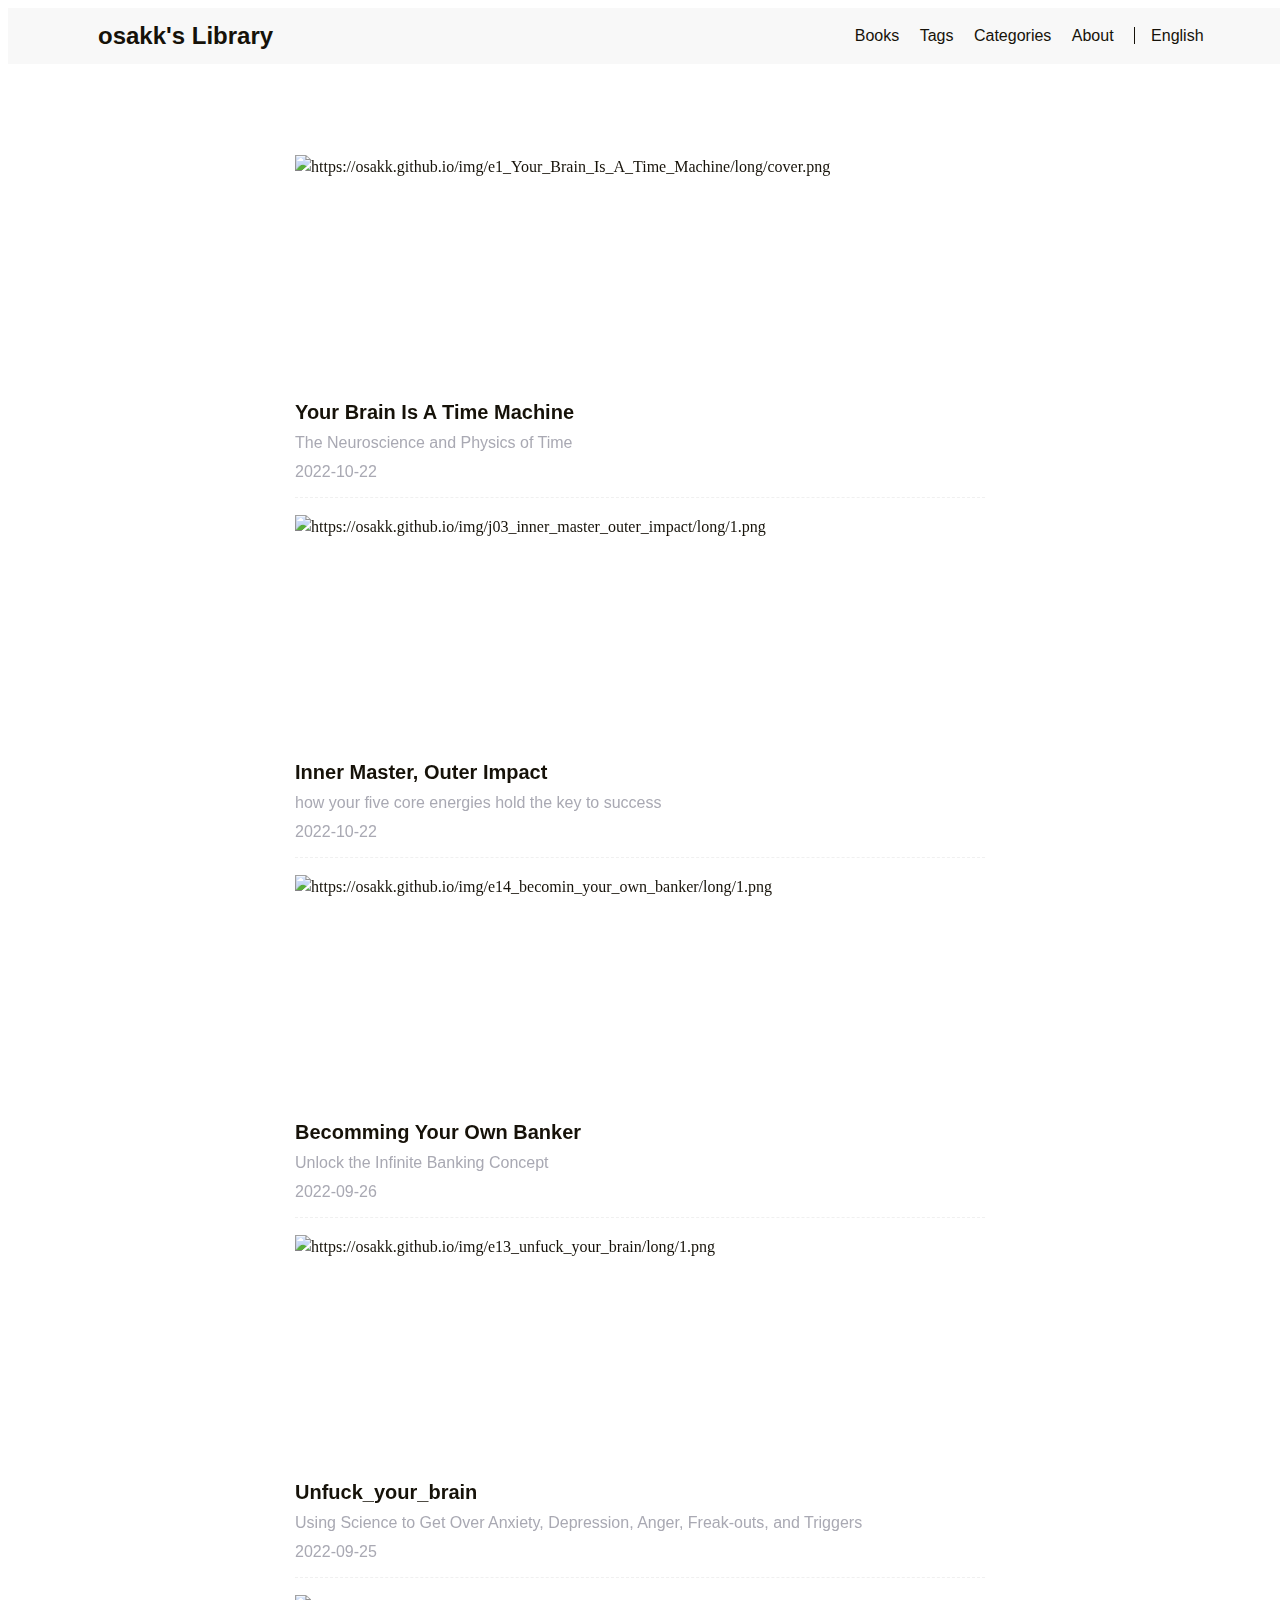
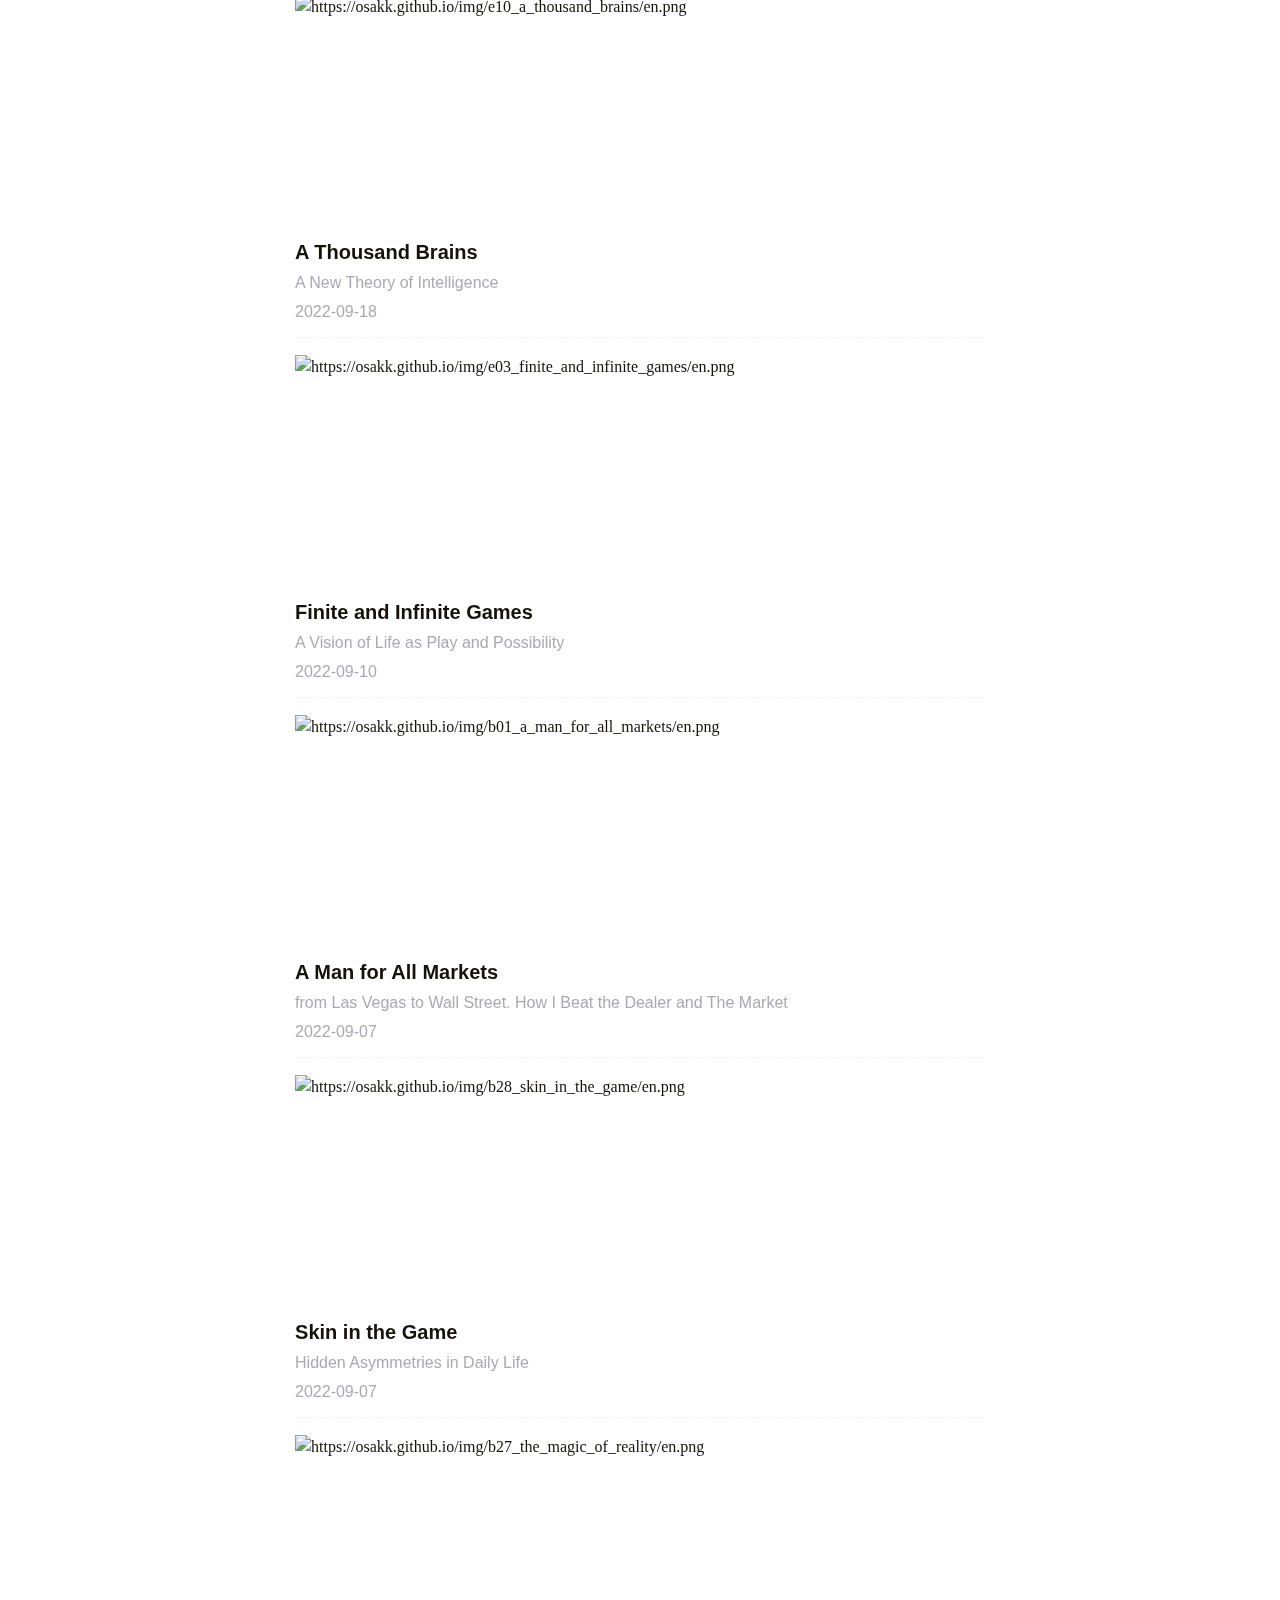
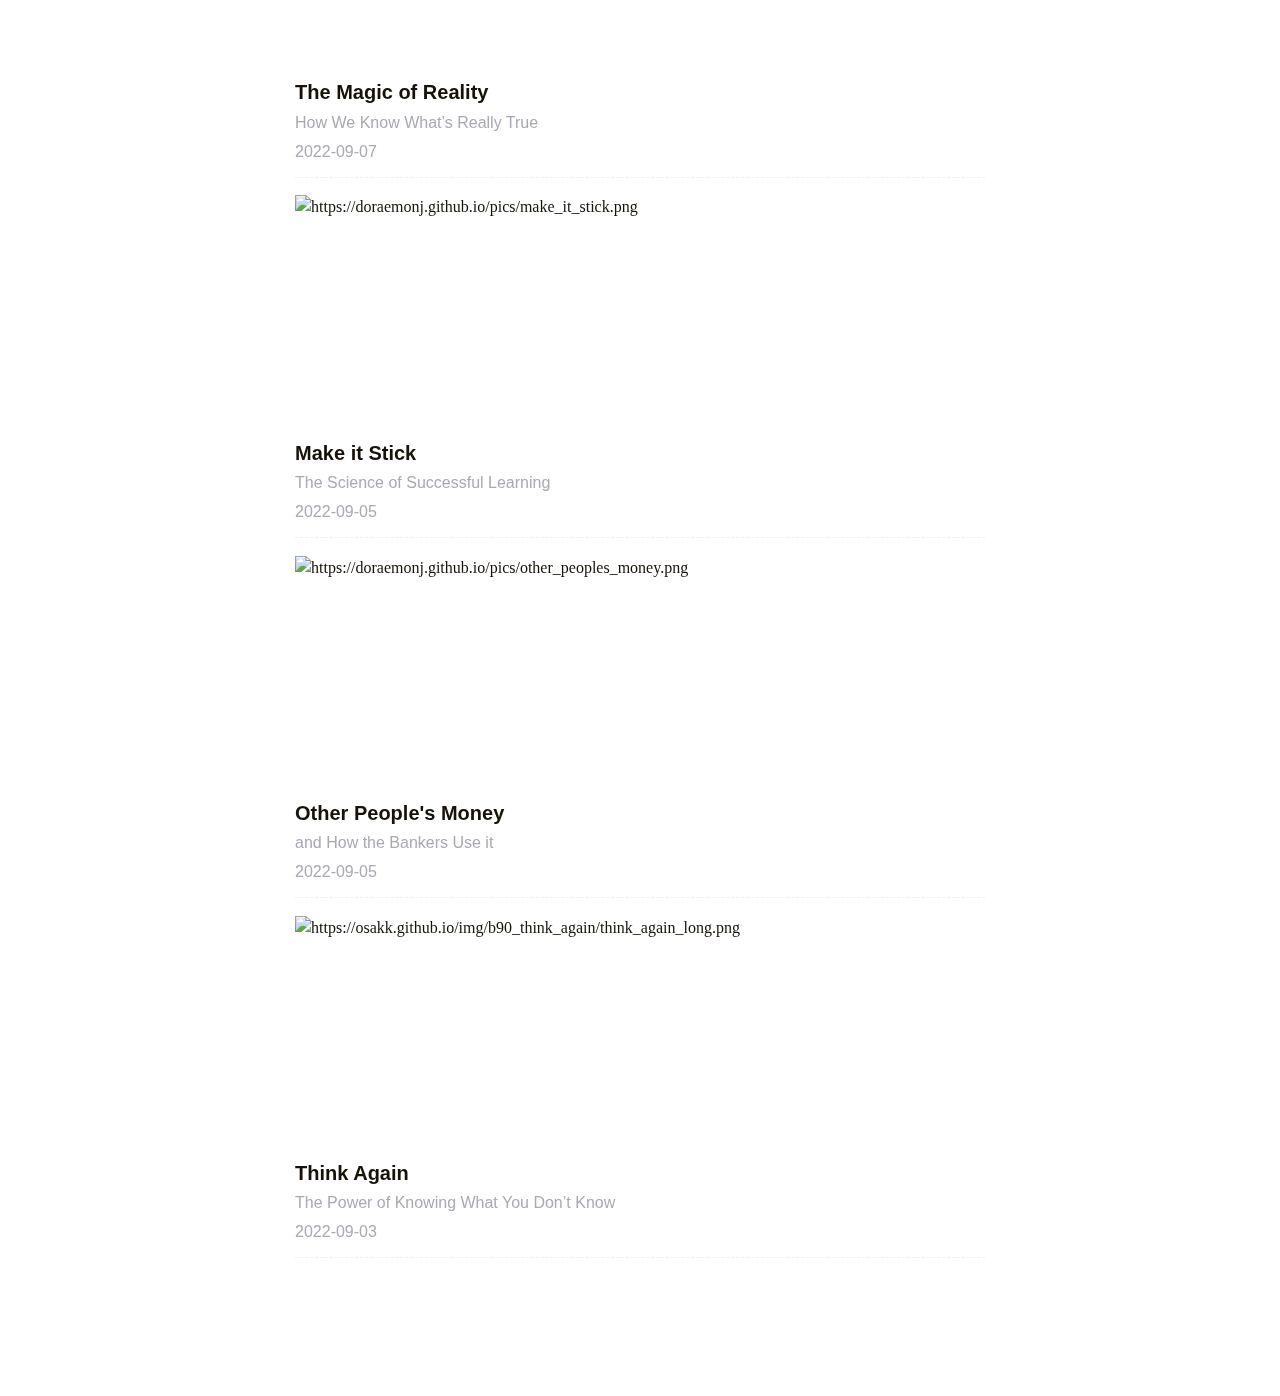
==== commit ef57a9e0: "Update index.html" ====
--- a/index.html
+++ b/index.html
@@ -102,11 +102,11 @@
             <a href="/e1_Your_Brain_Is_A_Time_Machine/"><img
         class="lazyload"
         src="/svg/loading.min.svg"
-        data-src="https://osakk.github.io/img/e1_Your_Brain_Is_A_Time_Machine/long/1.png"
-        data-srcset="https://osakk.github.io/img/e1_Your_Brain_Is_A_Time_Machine/long/1.png, https://osakk.github.io/img/e1_Your_Brain_Is_A_Time_Machine/long/1.png 1.5x, https://osakk.github.io/img/e1_Your_Brain_Is_A_Time_Machine/long/1.png 2x"
-        data-sizes="auto"
-        alt="https://osakk.github.io/img/e1_Your_Brain_Is_A_Time_Machine/long/1.png"
-        title="https://osakk.github.io/img/e1_Your_Brain_Is_A_Time_Machine/long/1.png" /></a>
+        data-src="https://osakk.github.io/img/e1_Your_Brain_Is_A_Time_Machine/long/cover.png"
+        data-srcset="https://osakk.github.io/img/e1_Your_Brain_Is_A_Time_Machine/long/cover.png, https://osakk.github.io/img/e1_Your_Brain_Is_A_Time_Machine/long/cover.png 1.5x, https://osakk.github.io/img/e1_Your_Brain_Is_A_Time_Machine/long/cover.png 2x"
+        data-sizes="auto"
+        alt="https://osakk.github.io/img/e1_Your_Brain_Is_A_Time_Machine/long/cover.png"
+        title="https://osakk.github.io/img/e1_Your_Brain_Is_A_Time_Machine/long/cover.png" /></a>
         </div><span class="single-title" itemprop="name headline">
         <a href="/e1_Your_Brain_Is_A_Time_Machine/">Your Brain Is A Time Machine</a>
     </span><div class="content">The Neuroscience and Physics of Time</div>
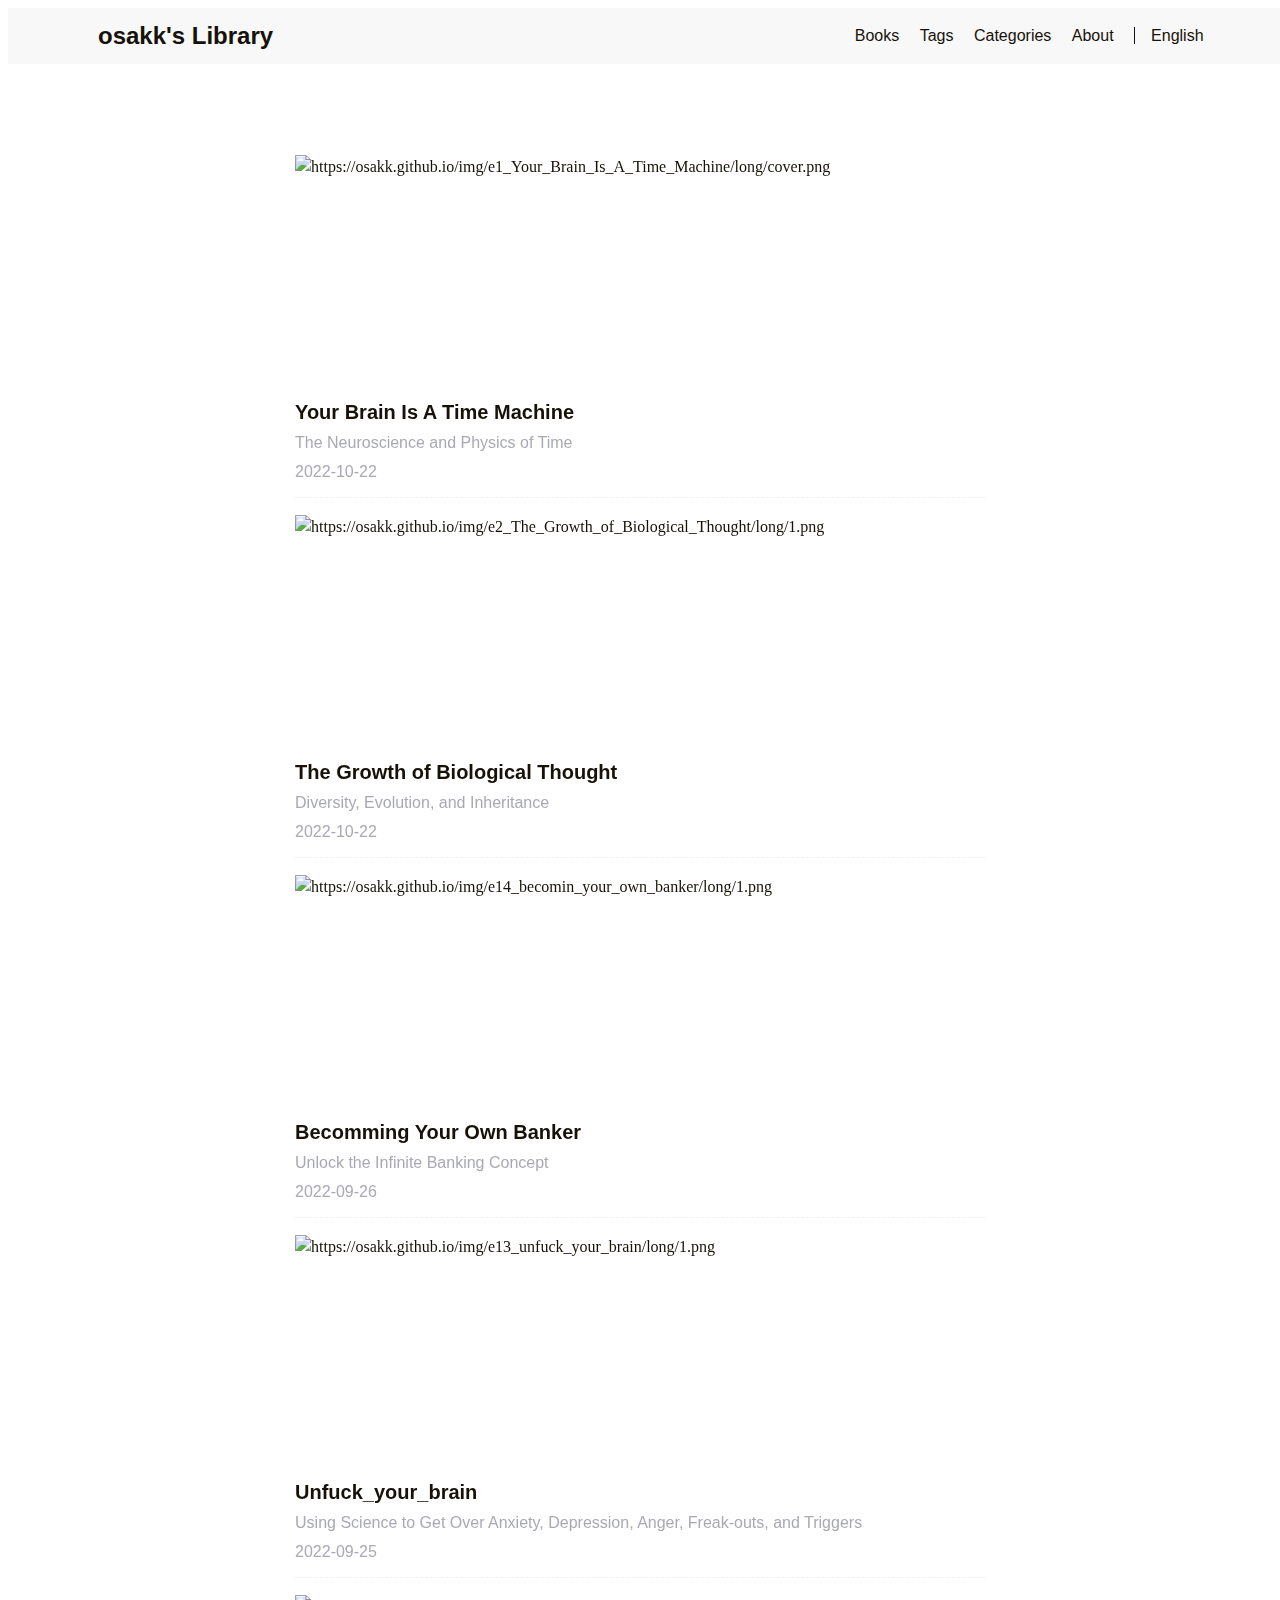
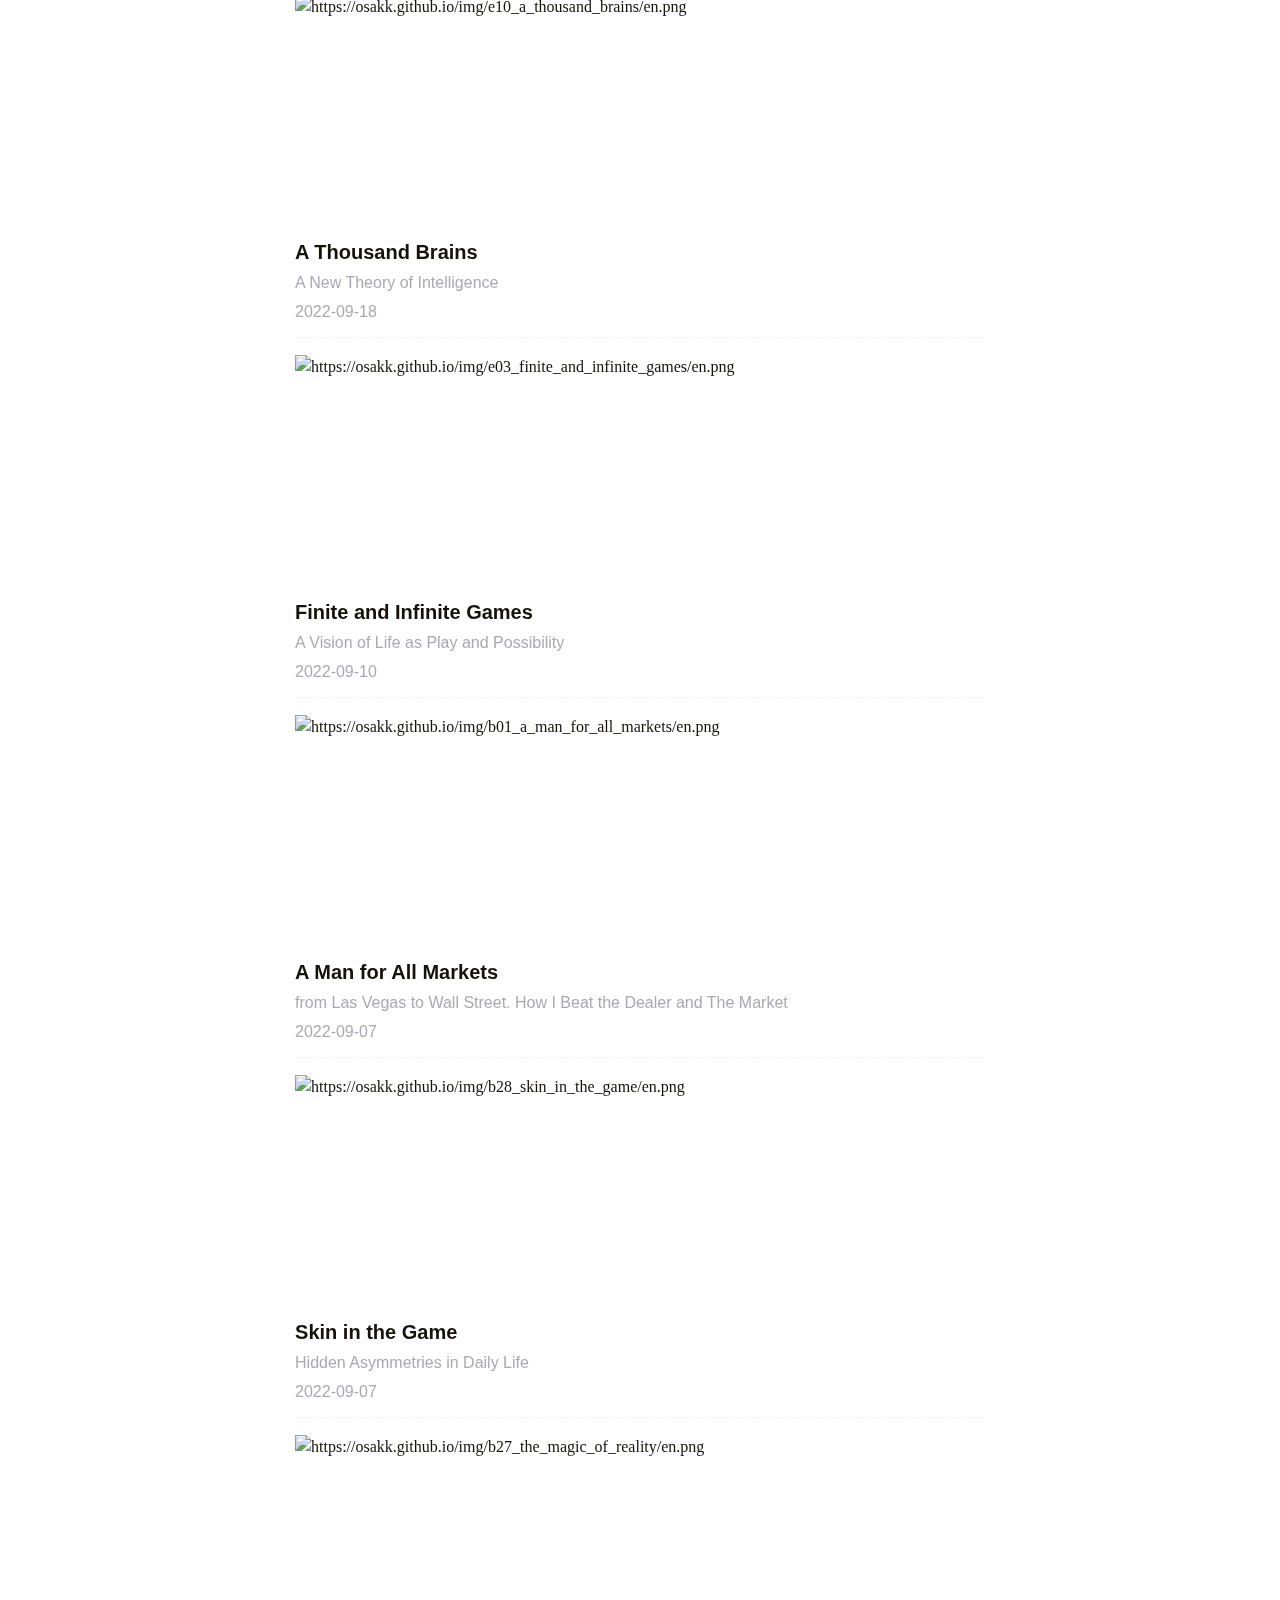
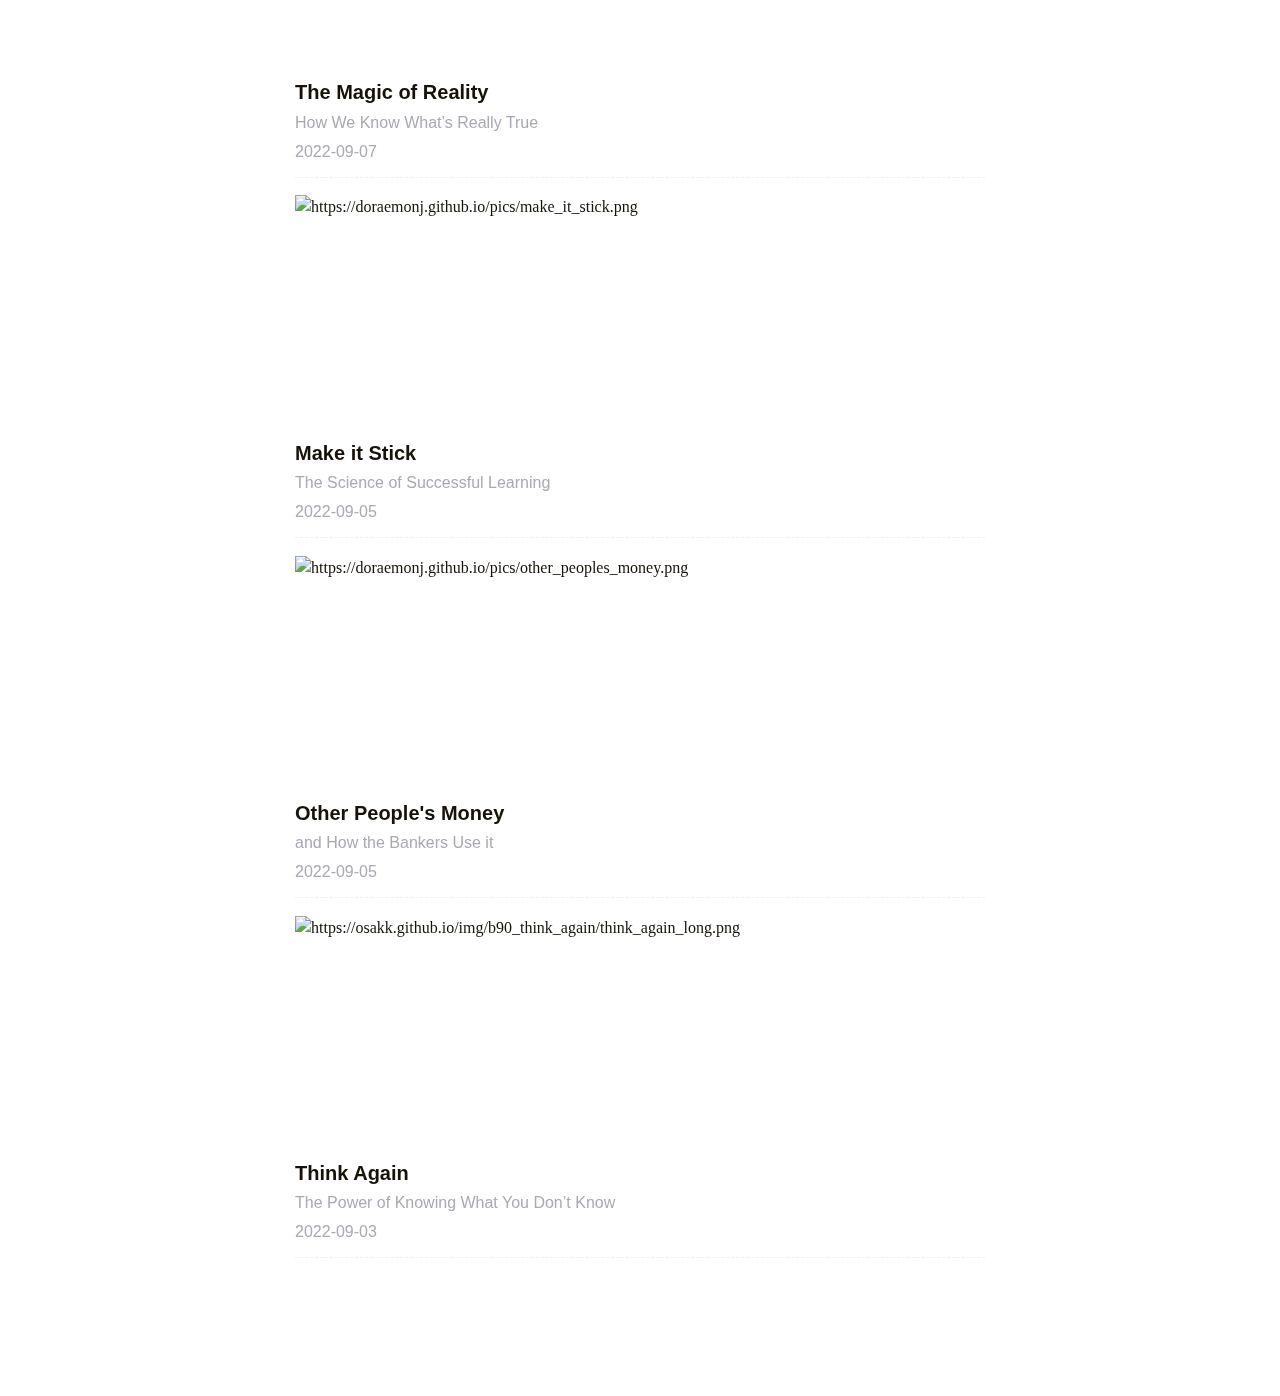
==== commit 1c94369a: "Update index.html" ====
--- a/index.html
+++ b/index.html
@@ -119,17 +119,17 @@
         
 </article>
 <article class="single summary" itemscope itemtype="http://schema.org/Article"><div class="featured-image-preview">
-            <a href="/j03_inner_master_outer_impact_en/"><img
-        class="lazyload"
-        src="/svg/loading.min.svg"
-        data-src="https://osakk.github.io/img/j03_inner_master_outer_impact/long/1.png"
-        data-srcset="https://osakk.github.io/img/j03_inner_master_outer_impact/long/1.png, https://osakk.github.io/img/j03_inner_master_outer_impact/long/1.png 1.5x, https://osakk.github.io/img/j03_inner_master_outer_impact/long/1.png 2x"
-        data-sizes="auto"
-        alt="https://osakk.github.io/img/j03_inner_master_outer_impact/long/1.png"
-        title="https://osakk.github.io/img/j03_inner_master_outer_impact/long/1.png" /></a>
-        </div><span class="single-title" itemprop="name headline">
-        <a href="/j03_inner_master_outer_impact_en/">Inner Master, Outer Impact</a>
-    </span><div class="content">how your five core energies hold the key to success</div>
+            <a href="/e2_The_Growth_of_Biological_Thought/"><img
+        class="lazyload"
+        src="/svg/loading.min.svg"
+        data-src="https://osakk.github.io/img/e2_The_Growth_of_Biological_Thought/long/1.png"
+        data-srcset="https://osakk.github.io/img/e2_The_Growth_of_Biological_Thought/long/1.png, https://osakk.github.io/img/e2_The_Growth_of_Biological_Thought/long/1.png 1.5x, https://osakk.github.io/img/e2_The_Growth_of_Biological_Thought/long/1.png 2x"
+        data-sizes="auto"
+        alt="https://osakk.github.io/img/e2_The_Growth_of_Biological_Thought/long/1.png"
+        title="https://osakk.github.io/img/e2_The_Growth_of_Biological_Thought/long/1.png" /></a>
+        </div><span class="single-title" itemprop="name headline">
+        <a href="/e2_The_Growth_of_Biological_Thought/">The Growth of Biological Thought</a>
+    </span><div class="content">Diversity, Evolution, and Inheritance</div>
 
 
 
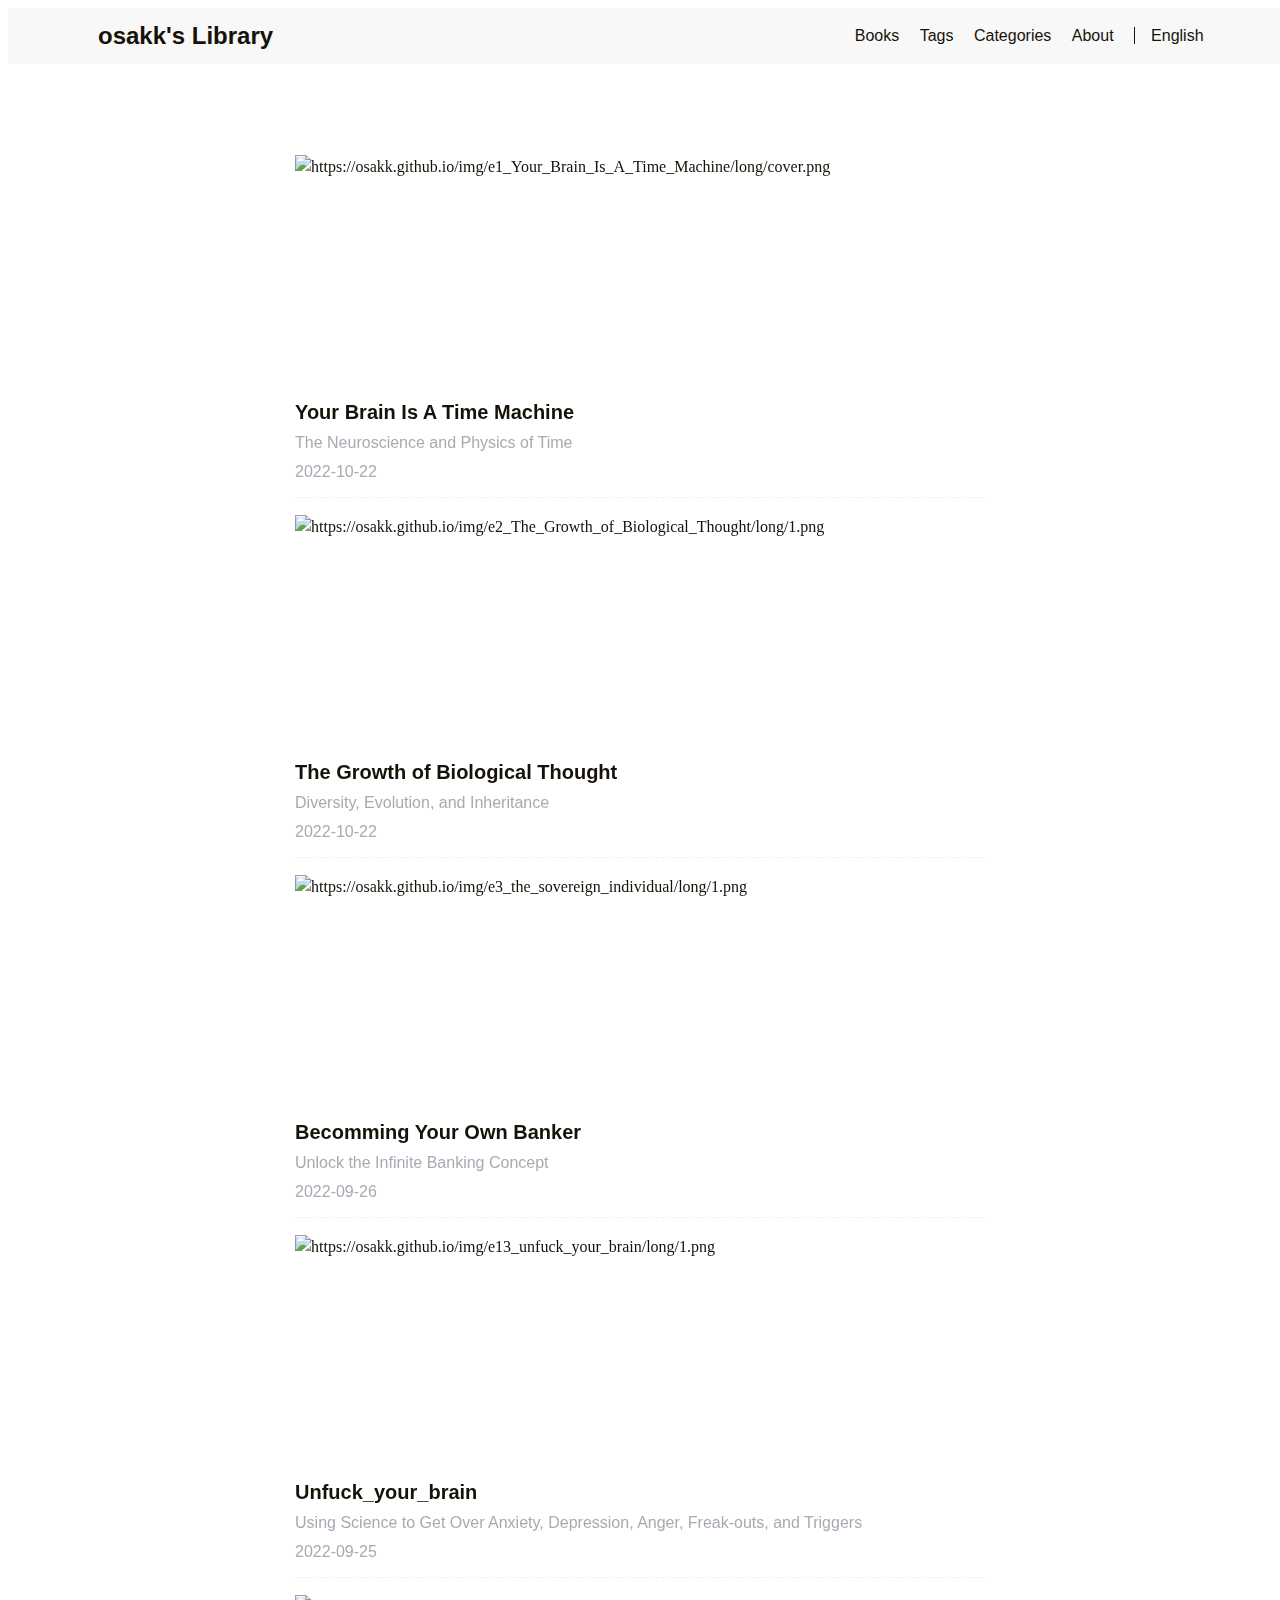
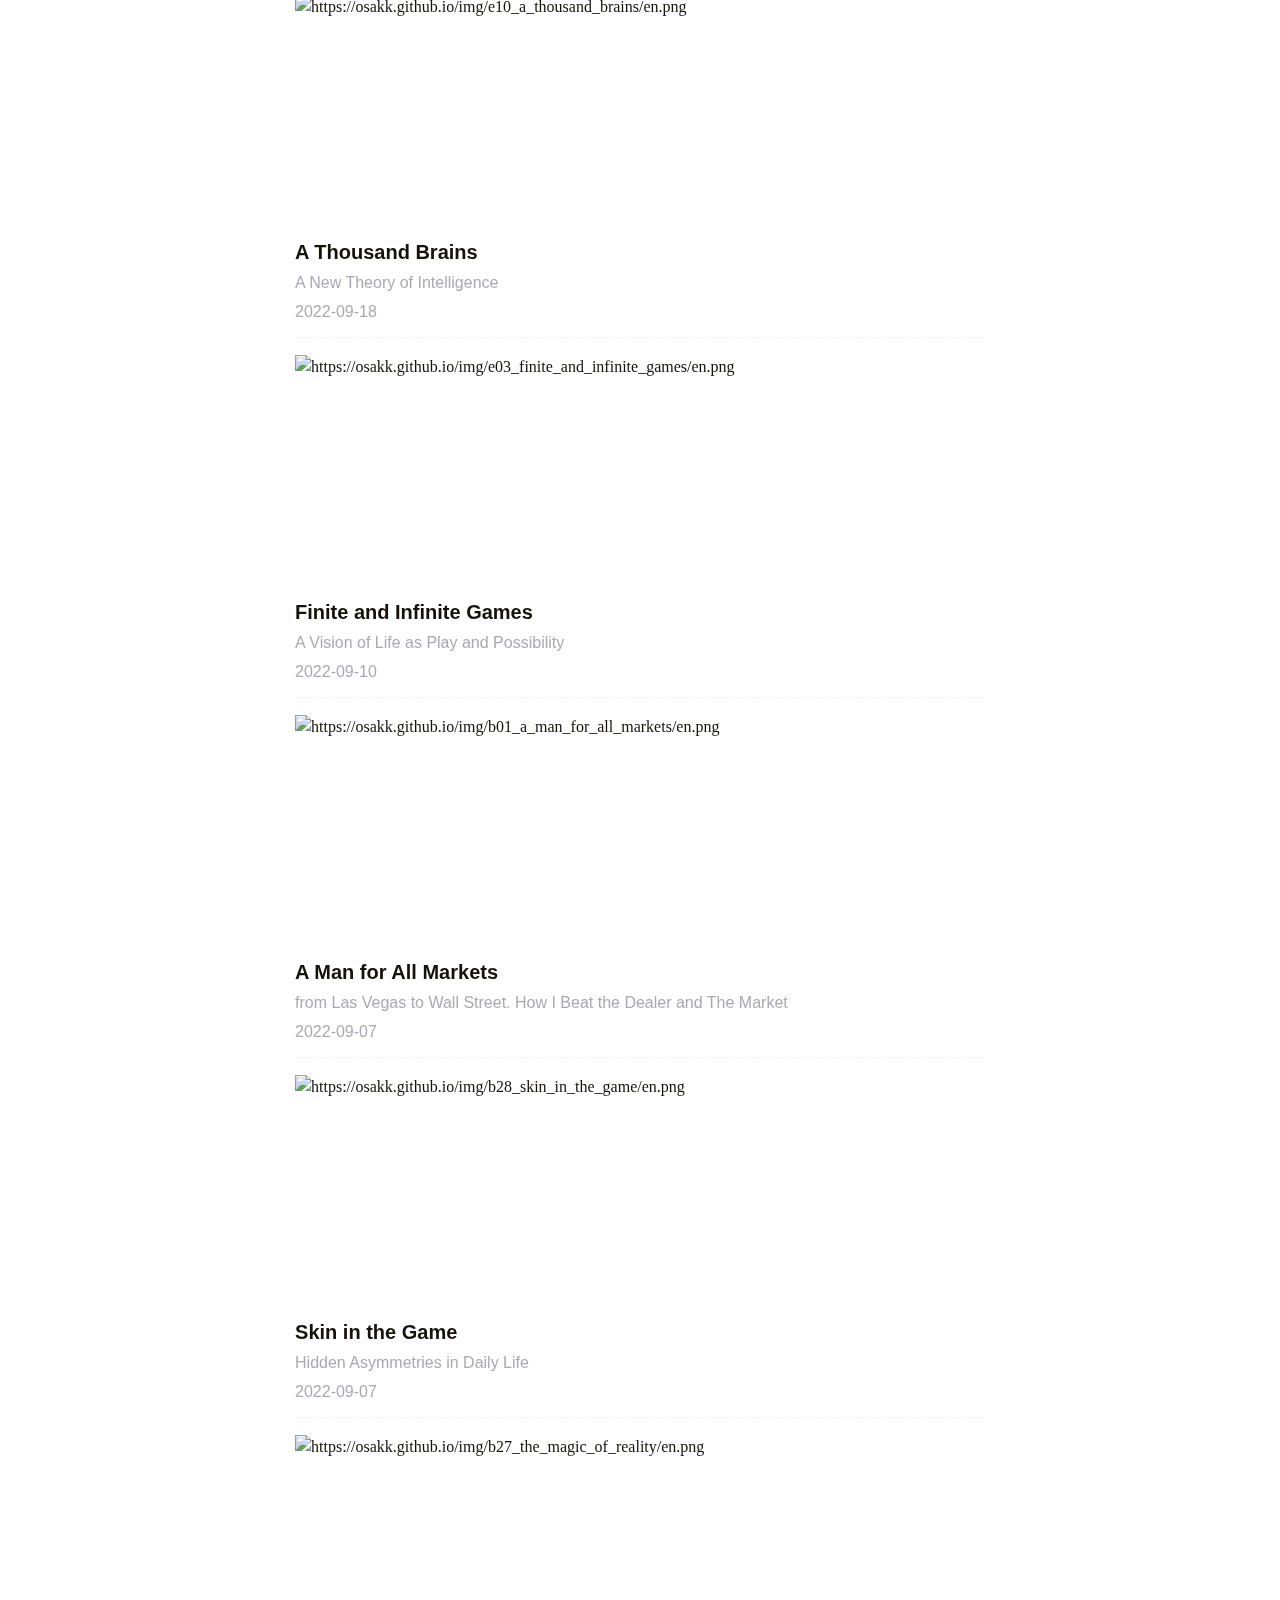
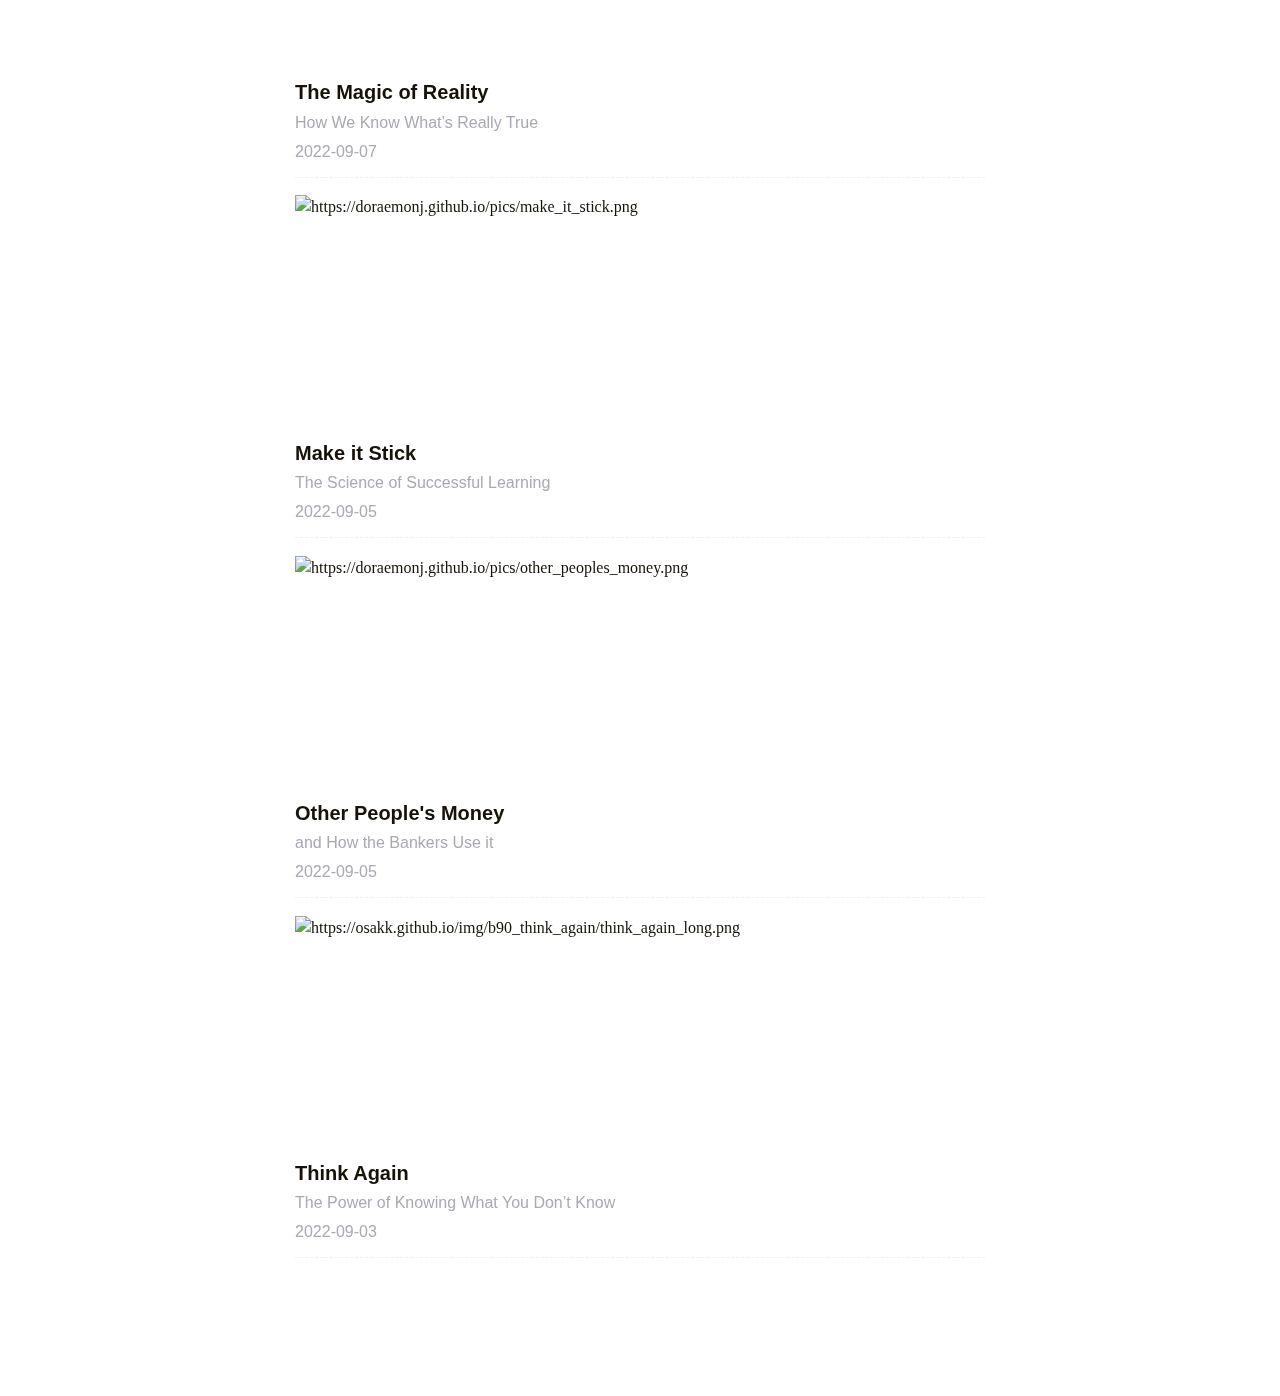
==== commit 51953e52: "Update index.html" ====
--- a/index.html
+++ b/index.html
@@ -139,14 +139,14 @@
         
 </article>
 <article class="single summary" itemscope itemtype="http://schema.org/Article"><div class="featured-image-preview">
-            <a href="/e14_becoming_your_own_banker/"><img
-        class="lazyload"
-        src="/svg/loading.min.svg"
-        data-src="https://osakk.github.io/img/e14_becomin_your_own_banker/long/1.png"
-        data-srcset="https://osakk.github.io/img/e14_becomin_your_own_banker/long/1.png, https://osakk.github.io/img/e14_becomin_your_own_banker/long/1.png 1.5x, https://osakk.github.io/img/e14_becomin_your_own_banker/long/1.png 2x"
-        data-sizes="auto"
-        alt="https://osakk.github.io/img/e14_becomin_your_own_banker/long/1.png"
-        title="https://osakk.github.io/img/e14_becomin_your_own_banker/long/1.png" /></a>
+            <a href="/e3_the_sovereign_individual/"><img
+        class="lazyload"
+        src="/svg/loading.min.svg"
+        data-src="https://osakk.github.io/img/e3_the_sovereign_individual/long/1.png"
+        data-srcset="https://osakk.github.io/img/e3_the_sovereign_individual/long/1.png, https://osakk.github.io/img/e3_the_sovereign_individual/long/1.png 1.5x, https://osakk.github.io/img/e3_the_sovereign_individual/long/1.png 2x"
+        data-sizes="auto"
+        alt="https://osakk.github.io/img/e3_the_sovereign_individual/long/1.png"
+        title="https://osakk.github.io/img/e3_the_sovereign_individual/long/1.png" /></a>
         </div><span class="single-title" itemprop="name headline">
         <a href="/e14_becoming_your_own_banker/">Becomming Your Own Banker</a>
     </span><div class="content">Unlock the Infinite Banking Concept</div>
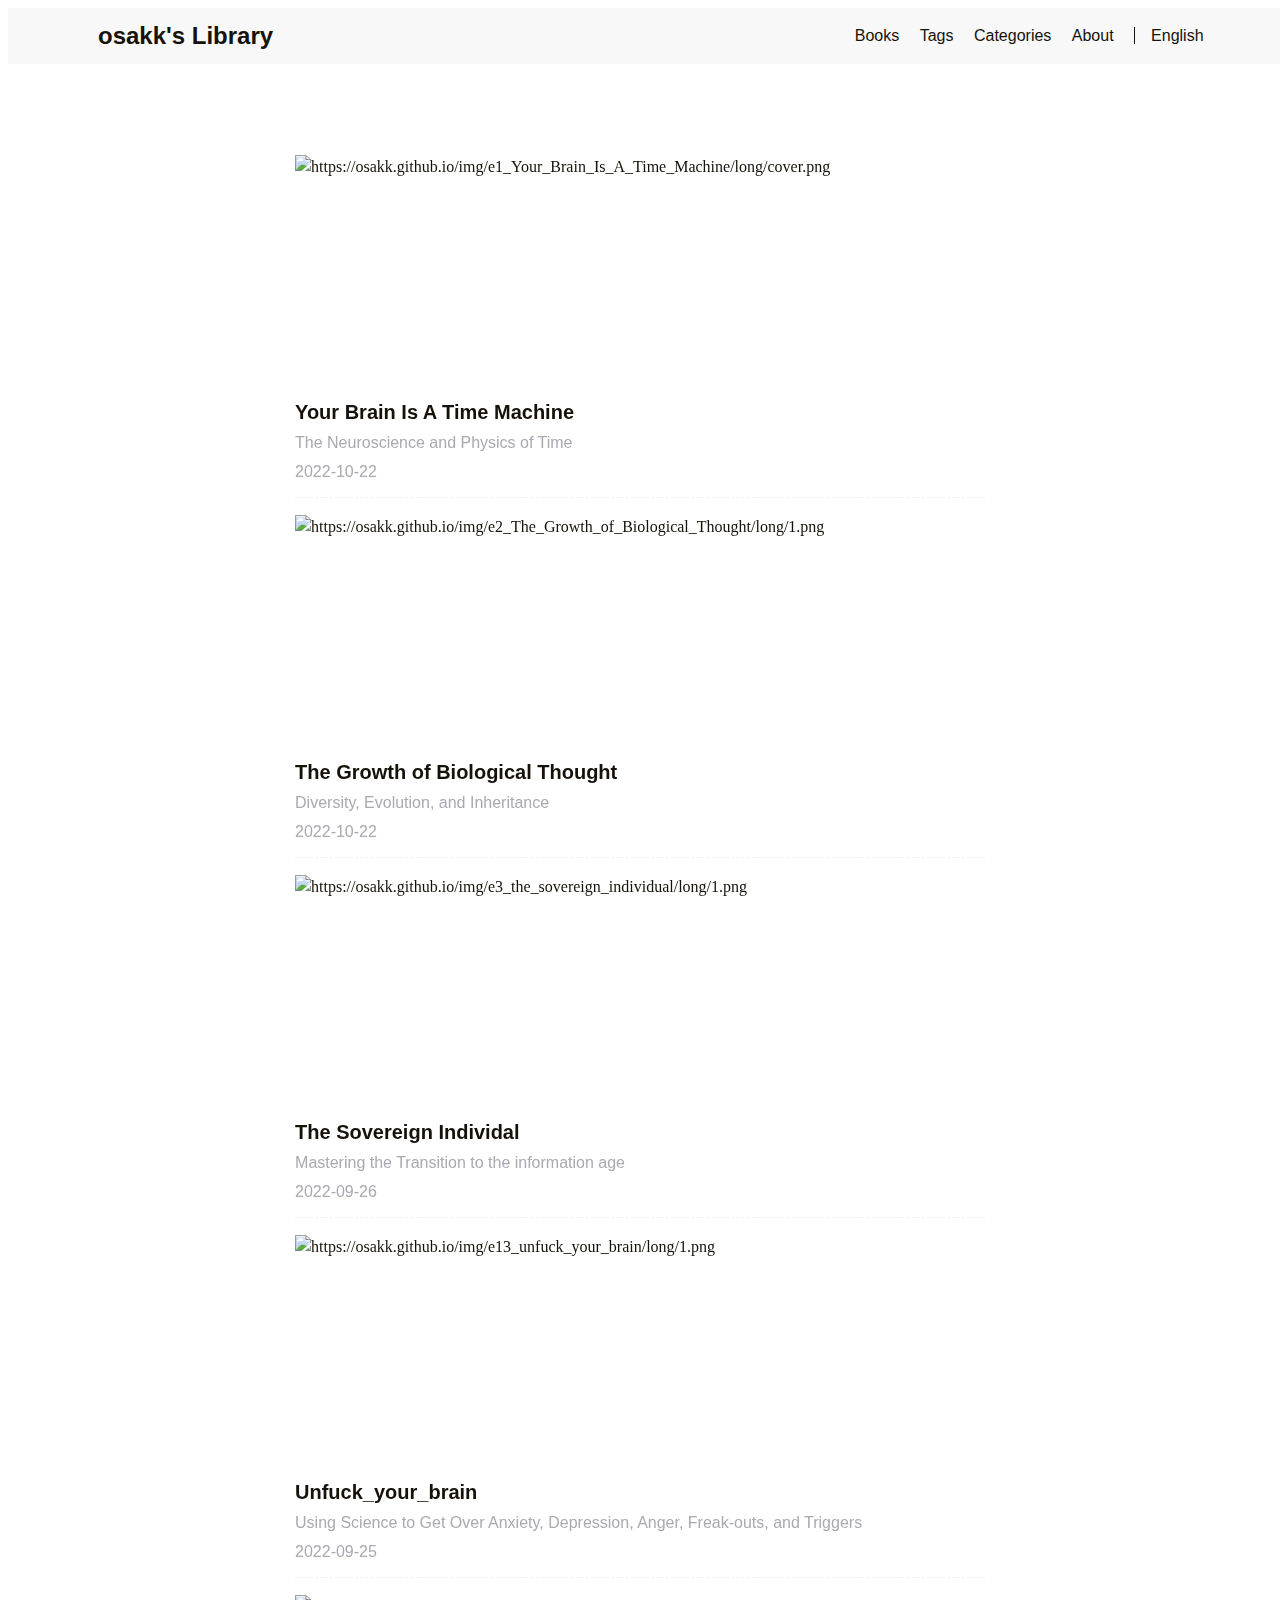
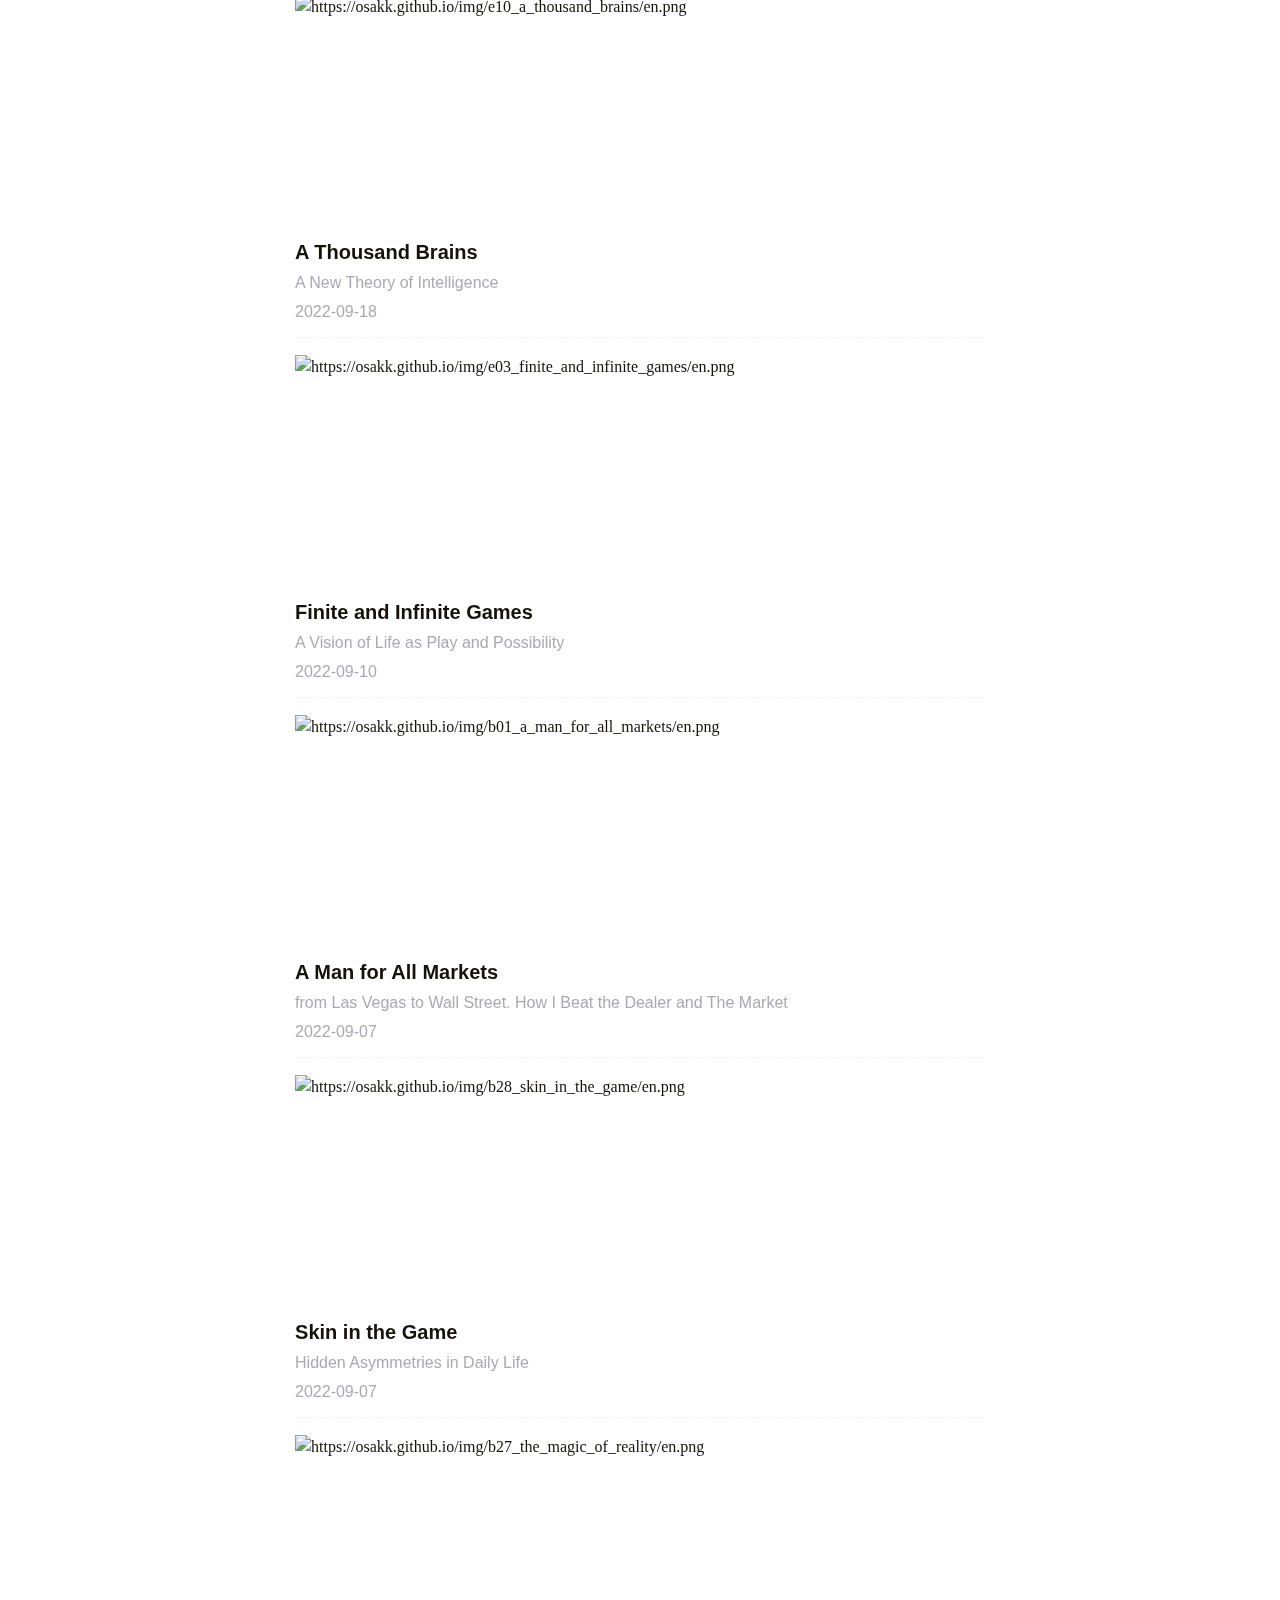
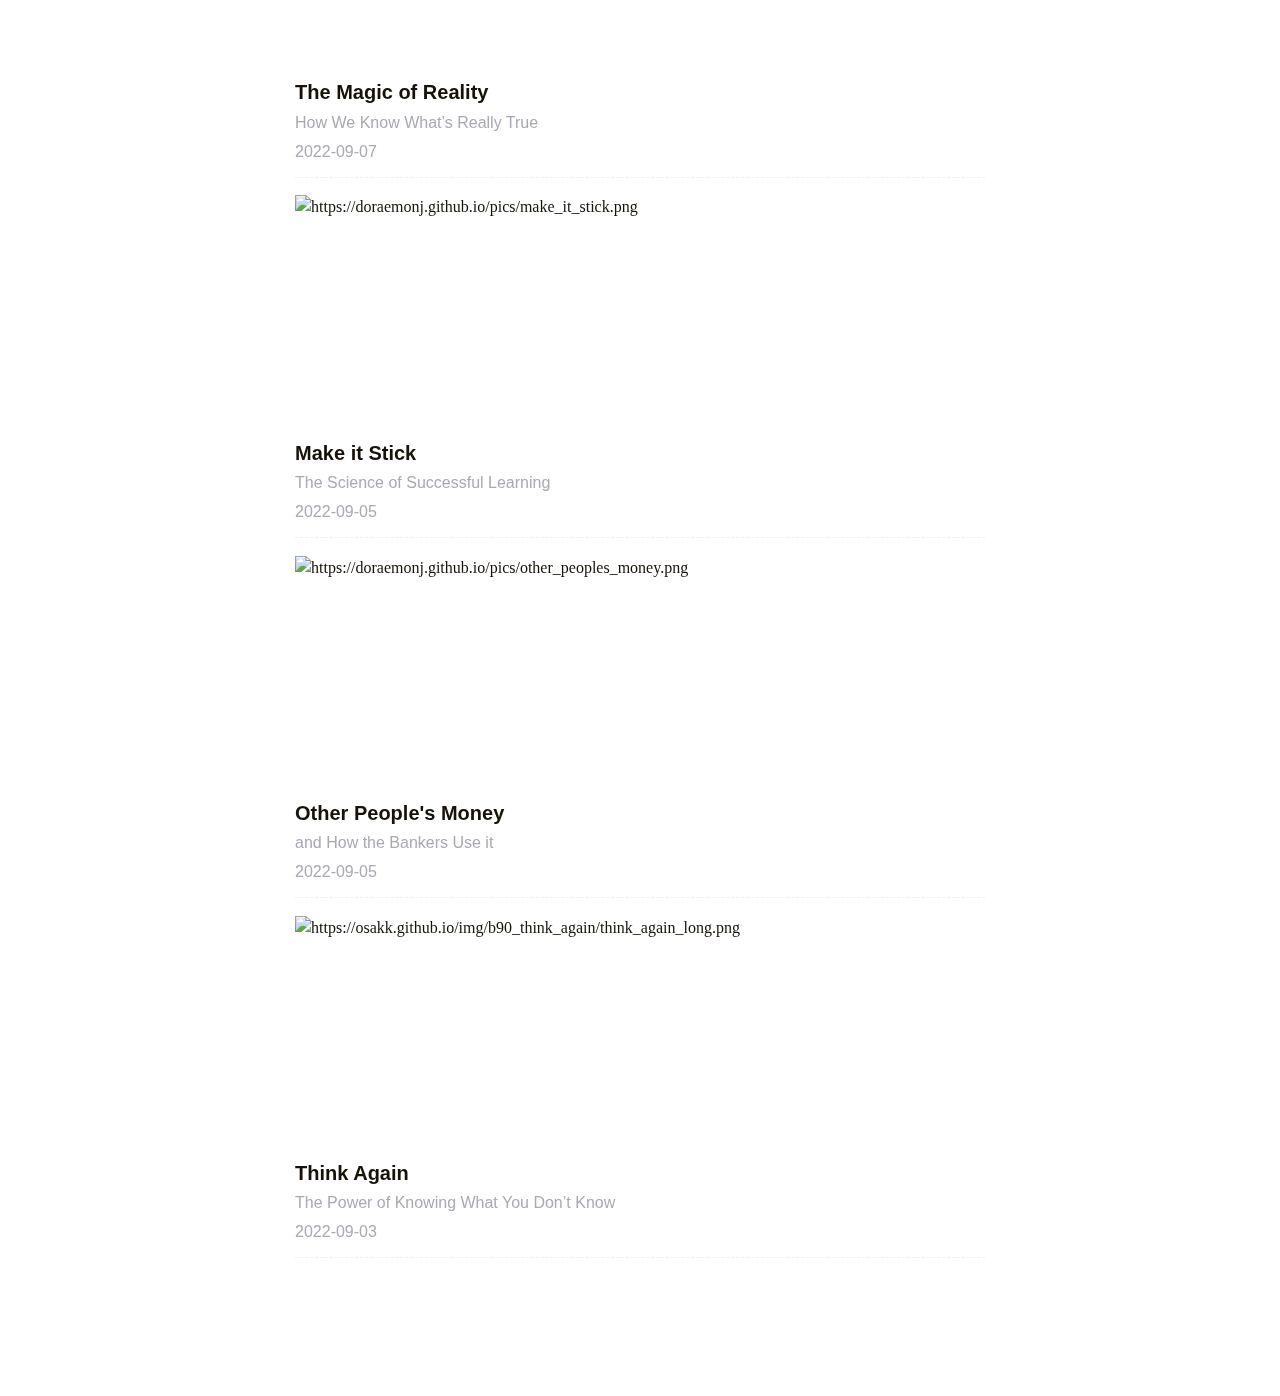
==== commit 3836d1dc: "Update index.html" ====
--- a/index.html
+++ b/index.html
@@ -148,8 +148,8 @@
         alt="https://osakk.github.io/img/e3_the_sovereign_individual/long/1.png"
         title="https://osakk.github.io/img/e3_the_sovereign_individual/long/1.png" /></a>
         </div><span class="single-title" itemprop="name headline">
-        <a href="/e14_becoming_your_own_banker/">Becomming Your Own Banker</a>
-    </span><div class="content">Unlock the Infinite Banking Concept</div>
+        <a href="/e14_becoming_your_own_banker/">The Sovereign Individal</a>
+    </span><div class="content">Mastering the Transition to the information age</div>
 
 
 
